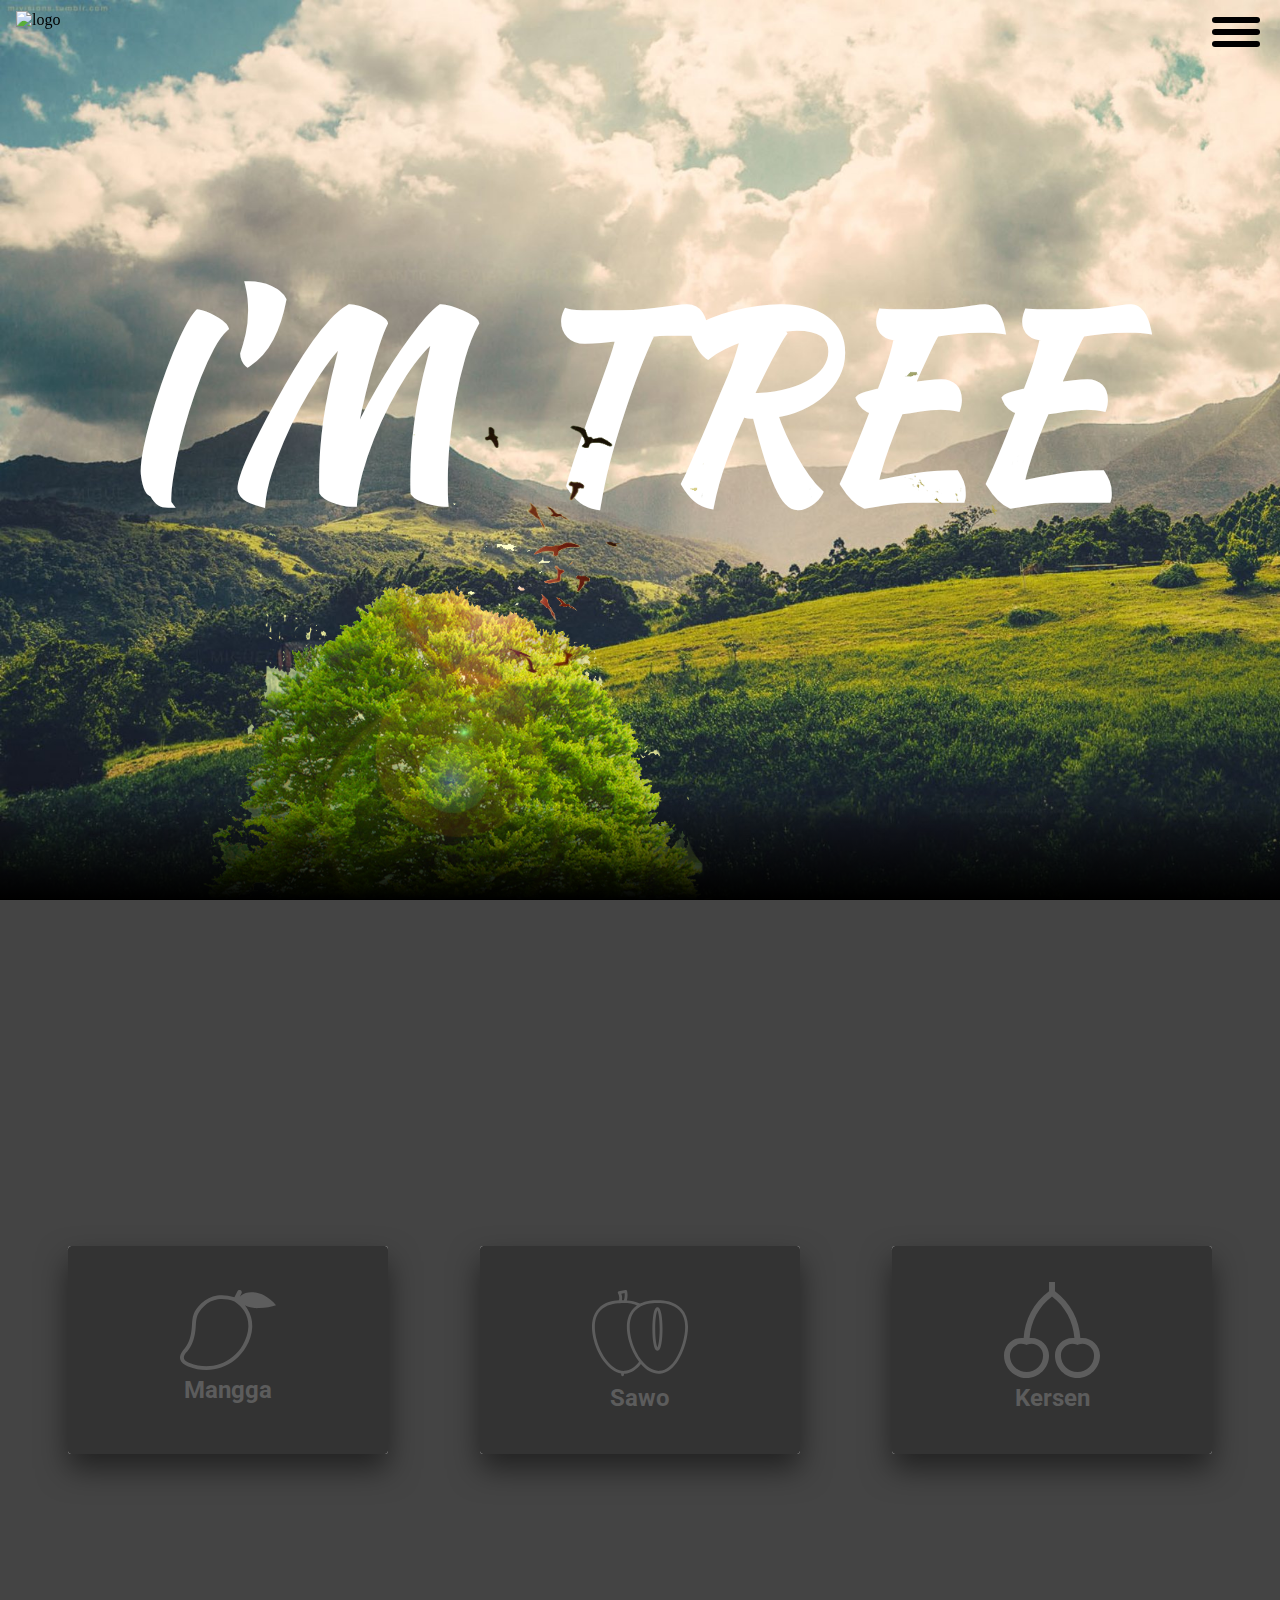
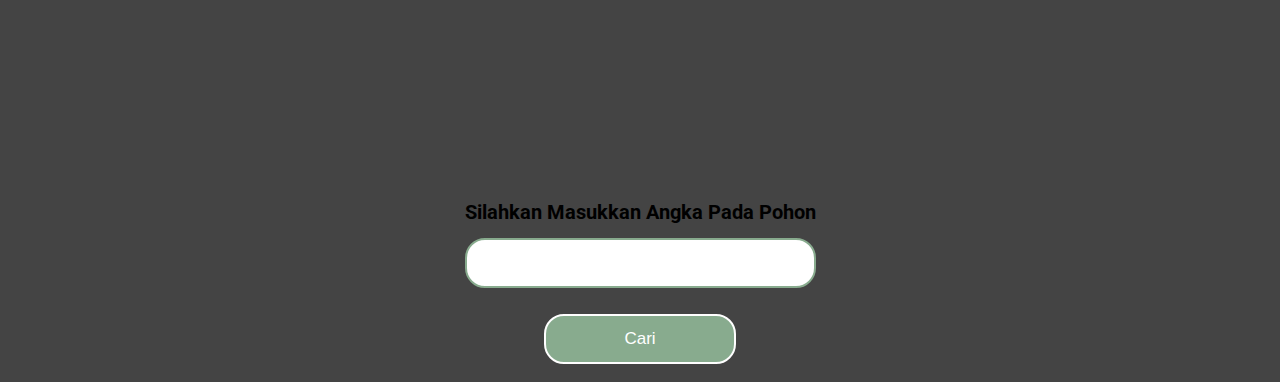
==== program/index.html @ 230a8c35 "Master :  Memperbaiki Judul" ====
<!DOCTYPE html>
<html lang="en">
  <head>
    <meta charset="UTF-8" />
    <meta name="viewport" content="width=device-width, initial-scale=1.0" />
    <title>I'm Tree</title>
    <link rel="stylesheet" href="css/main.css" />
    <script defer src="./javascript/main.js"></script>
    <script src="https://unpkg.com/feather-icons"></script>
  </head>
  <body loading="lazy">
    <nav class="navbar">
      <img class="img" src="images/Logo.png" alt="logo" />
      <div class="examples" id="menu">
        <!-- button-one -->
        <button
          class="button-one"
          aria-controls="primary-navigation"
          aria-expanded="false"
        >
          <svg
            fill="var(--button-color)"
            class="hamburger"
            viewBox="0 0 100 100"
            width="60"
          >
            <rect
              class="line top"
              width="80"
              height="10"
              x="10"
              y="25"
              rx="5"
            ></rect>

            <rect
              class="line middle"
              width="80"
              height="10"
              x="10"
              y="45"
              rx="5"
            ></rect>
            <rect
              class="line bottom"
              width="80"
              height="10"
              x="10"
              y="65"
              rx="5"
            ></rect>
          </svg>
        </button>
      </div>
      <div
        class="container"
        aria-controls="primary-navigation"
        aria-expanded="false"
      >
        <a href="#Home">
          <span>Home</span>
        </a>
        <a href="#Primary">
          <span>Primary</span>
        </a>
        <a href="#QrCode">
          <span>Qr Code</span>
        </a>
      </div>
    </nav>
    <header id="Home">
      <h1 class="big-tittle translate" data-speed="0.1">I'M TREE</h1>

      <img
        src="images/3.png"
        class="mountain1 translate"
        data-speed="-0.30"
        alt="tree1"
      />
      <img
        src="images/11.jpg"
        class="mountain3 translate"
        data-speed="0"
        alt="tree3"
      />
    </header>
    <article id="Primary" class="primary">
      <div class="shadow"></div>
      <div class="card">
        <div class="face face1">
          <div class="content1">
            <img src="images/mango-icon.svg" />
            <b>Mangga</b>
          </div>
        </div>
        <div class="face face2">
          <div class="content">
            <p>
              Mangga atau mempelam adalah nama sejenis buah, 
              demikian pula nama pohonnya. Mangga termasuk ke dalam 
              genus Mangifera, yang terdiri dari 35-40 anggota dari famili 
              Anacardiaceae....
            </p>
            <a class="read-more" href="Mangga.html" type="button">Read More</a>
          </div>
        </div>
      </div>
      <div class="card">
        <div class="face face1">
          <div class="content1">
            <img src="images/sapodilla.svg" />
            <b>Sawo</b>
          </div>
        </div>
        <div class="face face2">
          <div class="content">
            <p>
              Sawo manila adalah pohon buah yang berumur panjang. Pohon dan 
              buahnya dikenal dengan beberapa nama seperti sawo, sauh atau 
              sauh manila, atau ciku. Sawo manila merupakan tanaman buah 
              yang termasuk....
            </p>
            <a class="read-more" href="#primary" type="button">Read More</a>
          </div>
        </div>
      </div>
      <div class="card">
        <div class="face face1">
          <div class="content1">
            <img src="images/cherries-svgrepo-com.svg" />
            <b>Kersen</b>
          </div>
        </div>
        <div class="face face2">
          <div class="content">
            <p>
              Kersen, seri, ceri, talok atau kerukup siam secara lokal 
              disebut kersen atau kersem adalah sejenis pohon sekaligus 
              buahnya yang kecil dan manis berwarna merah cerah. Di beberapa
               daerah, seperti....
            </p>
            <a class="read-more" href="Kersen.html" type="button">Read More</a>
          </div>
        </div>
      </div>
    </article>
    <section id="QrCode" class="area_qr">
      <section class="area_input_qr">
        <label for="txt_qr" class="lbl_qr">Silahkan Masukkan Angka Pada Pohon</label>
        <input type="text" name="" id="txt_qr" maxlength="10" class="input_qr">
      </section>
      <section class="area_btn_qr">
        <button id="btn_cari" class="btn_qr">Cari</button>
      </section>
    </section>
    
    </section>
    <section>
      <a href="#Gallery" class="arrowsBody">
        <div class="arrow"></div>
        <div class="arrow"></div>
        <div class="arrow"></div>
      </a>
    </section>
   
    <section id="Contact" class="contact">
      <div class="row">
          <button type="submit" class="btn"></button>
      </div>
    </section>
    <script>
      feather.replace();
    </script>
  </body>
</html>
---- program/css/main.css ----
@import url("https://fonts.googleapis.com/css2?family=Bruno+Ace+SC&family=Kaushan+Script&family=Roboto:wght@300;400;700&display=swap");
@import url(".googleapis.com/https://fontscss2?family=Roboto:wght@300;400;700&display=swap");
* {
  margin: 0;
  padding: 0;
  outline: none;
  border: none;
  text-decoration: none;
  box-sizing: border-box;
}

HTML {
  scroll-behavior: smooth;
  -webkit-tap-highlight-color: transparent;
}

body {
  background-color: #444;
}

.navbar {
  display: flex;
  position: fixed;
  height: 4em;
  align-items: center;
  z-index: 30;
  top: 0;
  left: 0;
  right: 0;
}
.navbar .img {
  position: absolute;
  width: 100%;
  z-index: 90;
  left: 1em;
  width: auto;
  height: 4em;
  top: 0.7em;
}
.navbar .examples {
  position: absolute;
  right: 0.9em;
  z-index: 2;
}
.navbar button {
  background: transparent;
  border-radius: 0;
  cursor: pointer;
}
.navbar .button-one {
  --button-color: $main;
}
.navbar .button-one .line {
  transition: y 100ms ease-in 100ms, rotate 100ms ease-in, opacity 100ms ease-in 0ms;
  transform-origin: center;
}
.navbar .button-one[aria-expanded=true] .line {
  transition: y 100ms ease-in, rotate 100ms ease-in 100ms, opacity 100ms ease-in 0ms;
}
.navbar .button-one[aria-expanded=true] :is(.top, .bottom) {
  y: 45;
}
.navbar .button-one[aria-expanded=true] .top {
  rotate: 45deg;
}
.navbar .button-one[aria-expanded=true] .middle {
  opacity: 0;
}
.navbar .button-one[aria-expanded=true] .bottom {
  rotate: -45deg;
}
.navbar .button-one {
  display: flex;
  flex-direction: column;
  justify-content: center;
  align-items: center;
}
.navbar .container {
  display: flex;
  position: absolute;
  right: -100%;
  transition: 0.5s ease-out;
}
.navbar .container.active {
  display: flex;
  position: absolute;
  right: 4%;
}
.navbar .container a {
  position: relative;
  width: 130px;
  height: 45px;
  display: inline-block;
  margin-right: 25px;
}
.navbar .container a:after {
  content: "";
  position: absolute;
  inset: 0;
  background: transparent;
  transition: 0.2s;
  width: 100%;
  height: 100%;
}
.navbar .container a span {
  position: absolute;
  text-align: center;
  top: 0;
  left: 0;
  width: 100%;
  height: 100%;
  display: inline-block;
  z-index: 1;
  display: flex;
  justify-content: center;
  align-items: center;
  font-size: 1.6em;
  text-transform: uppercase;
  color: #000;
  border: solid #000 2px;
  overflow: hidden;
  font-family: "Roboto", sans-serif;
}
.navbar .container a span::before {
  content: "";
  position: absolute;
  top: 0;
  left: -50%;
  width: 100%;
  height: 100%;
  background: rgba(0, 0, 0, 0.075);
  transform: skew(25deg);
}

header {
  width: 100%;
  height: 100vh;
  position: relative;
  overflow: hidden;
}
header header:after {
  content: "";
  position: absolute;
  width: 100%;
  height: 100%;
  left: 0;
  top: 0;
  background-color: rgba(0, 0, 0, 0.05);
  z-index: 25;
}
header .mountain1 {
  position: absolute;
  width: 75em;
  bottom: -250px;
  left: 0;
  z-index: 22;
  left: -8em;
}
header .mountain2 {
  position: absolute;
  bottom: -80px;
  width: 82em;
  right: 0;
  z-index: 20;
}
header .mountain3 {
  position: absolute;
  width: 1400px;
  left: 0;
  top: 0;
  z-index: 19;
  background-color: wheat;
}
header .big-tittle {
  position: absolute;
  z-index: 21;
  top: 25%;
  width: 100%;
  font-size: 15em;
  text-align: center;
  color: #ffffff;
  font-family: "Kaushan Script", cursive;
  right: 2.25%;
}
header .big-tittle span {
  margin-left: 2.25%;
}

article {
  position: relative;
  display: flex;
  flex-wrap: wrap;
  flex-direction: row;
  justify-content: space-evenly;
  align-items: center;
  width: 100%;
  height: 100vh;
  gap: 1.5rem;
}
article .shadow {
  position: absolute;
  bottom: 100%;
  height: 100px;
  width: 100%;
  z-index: 25;
  background: linear-gradient(to top, #000000, transparent);
}
article .face {
  position: relative;
  justify-content: center;
  width: 20rem;
  height: 13rem;
  border-radius: 0.2rem;
  transition: 0.4s;
  font-family: "Roboto", sans-serif;
}
article .face1 {
  background-color: #333;
  display: flex;
  z-index: 26;
  font-size: 1.5em;
  transform: translateY(6.5rem);
}
article .face2 {
  background-color: #fff;
  font-size: 1.03rem;
  padding: 1rem;
  transform: translateY(-6.5rem);
  box-shadow: 0 15px 30px rgba(0, 0, 0, 0.5);
}
article .content a {
  padding: 0.3em;
  line-height: 3.4em;
  border-radius: 0.2rem;
  color: #000;
  background-color: #ededed;
  border: 1px solid #000;
}
article b {
  color: #5c5c5c;
  text-align: center;
}
article .content1 {
  display: flex;
  justify-content: center;
  flex-direction: column;
  line-height: 2.5rem;
}
article img {
  width: 4em;
  filter: invert(35%) sepia(77%) saturate(0%) hue-rotate(220deg) brightness(87%) contrast(93%);
}

.area_qr{
  display: flex;
  flex-direction: column;
  align-items: center;
}
.area_qr .area_input_qr{
  display: flex;
  flex-direction: column;
  justify-content: center;
  margin-bottom: 2%;
} 
.area_qr .area_input_qr .lbl_qr{
  color: black;
  font: bold 20px "Roboto";
  margin-bottom: 4%;
}
.area_qr .area_input_qr .input_qr{
  height: 50px;
  width: 100%;
  border: 2px solid #88AB8E;
  border-radius: 20px;
  font-size: 24px;
  text-align: center;
}
.area_qr .area_btn_qr{
  display: flex;
  justify-content: center;
  width: 100%;
}
.area_qr .area_btn_qr .btn_qr{
  font-size: 17px;
  height: 50px;
  width: 15%;
  color: white;
  border: 2px solid white;
  border-radius: 20px ;
  background-color:#88AB8E;
}


@media (min-width: 1440px) {
  header .big-tittle span {
    margin-left: 2.15%;
  }
  header .mountain1 {
    width: 89em;
  }
  header .mountain2 {
    width: 99.5em;
  }
  header .mountain3 {
    width: 1440px;
  }
}
@media (min-width: 1024px) {
  article .card:hover .face1 {
    transform: translateY(0);
    box-shadow: inset 0 0 60px whitesmoke, inset 0 0 80px #ff9100, inset 0 0 80px #ffc06d, inset 0 0 100px #ff9100, inset 0 0 75px #ffc06d, 0 0 50px #fff, -10px 0 80px #ff9100, 10px 0 80px #ffc06d;
  }
  article .card:hover .face2 {
    transform: translateY(0);
  }
  article .card:hover .content1 img {
    filter: invert(100%) sepia(2%) saturate(6740%) hue-rotate(162deg) brightness(109%) contrast(115%);
  }
  article .card:hover .content1 b {
    color: #ffffff;
  }
}
@media (min-width: 769px) {
  .navbar .container a:hover::after {
    background: #ffc06d;
    filter: blur(10px);
    width: 100%;
    height: 100%;
  }
  .primary .read-more.shrink {
    padding: 0.15em; /* Change to desired shrink scale */
  }
  .primary .read-more:hover {
    background-color: #dedede;
  }
}
@media (max-width: 1024px) {
  article {
    height: 100%;
  }
  article .card.actived .face1 {
    transform: translateY(0);
    box-shadow: inset 0 0 60px whitesmoke, inset 0 0 80px #ff9100, inset 0 0 80px #ffc06d, inset 0 0 100px #ff9100, inset 0 0 75px #ffc06d, 0 0 50px #fff, -10px 0 80px #ff9100, 10px 0 80px #ffc06d;
  }
  article .card.actived .face2 {
    transform: translateY(0);
  }
  article .card.actived .content1 img {
    filter: invert(100%) sepia(2%) saturate(6740%) hue-rotate(162deg) brightness(109%) contrast(115%);
  }
  article .card.actived .content1 b {
    color: #ffffff;
  }
}
@media (max-width: 1024px) {
  header .big-tittle {
    font-size: 8.5em;
  }
  .navbar .img {
    left: 0.5em;
  }
  .navbar .examples {
    right: 0.4em;
  }
  .navbar .container {
    right: -100%;
  }
  .navbar .container.active {
    right: 6.3%;
  }
  .navbar .container a {
    margin-right: 0.8em;
    position: relative;
    width: 90px;
    height: 40px;
  }
  .navbar .container a span {
    font-size: 1.1em;
  }
  .navbar .container a:after {
    content: "";
    position: absolute;
    background: transparent;
    transition: 0.2s;
    width: 100%;
    height: 100%;
  }
}
@media (max-width: 910px) {
  figure .gallery {
    grid-template-columns: repeat(2, 1fr);
  }
}
@media (max-width: 768px) {
  .navbar .container a span {
    font-size: 1.1em;
  }
  .navbar .container a.clicked::after {
    filter: blur(10px);
    background: #ffc06d;
  }
  .primary .read-more.shrink {
    padding: 0.15em;
    background-color: #dedede;
  }
}
@media (max-width: 670px) {
  .navbar .img {
    left: 0.5em;
  }
  .navbar .examples {
    right: 0.3em;
  }
  .navbar .container {
    right: -200%;
  }
  .navbar .container.active {
    right: 11.5%;
  }
  .navbar .container a {
    margin-right: 0.5em;
    width: 65px;
    height: 35px;
  }
  .navbar .container a span {
    font-size: 0.78em;
  }
}
@media (max-width: 630px) {
  .aboutMe {
    font-size: 70%;
  }
}
@media (max-width: 540px) {
  .navbar .container a:after {
    content: "";
    position: absolute;
    inset: 0;
    background: transparent;
    transition: 0.2s;
    width: 100%;
    height: 100%;
  }
  .navbar .img {
    left: 100%;
}
@media (max-width: 500px) {
  header .big-tittle {
    font-size: 7.8em;
  }
}
@media (max-width: 425px) {
  .navbar .examples {
    right: 0.2em;
  }
  .navbar .container.active {
    right: 11.5%;
  }
  .navbar .container a span {
    font-size: 0.77em;
  }
  .navbar .container a {
    margin-right: 0.3em;
  }
}
@media (max-width: 400px) {
  .navbar .examples {
    right: 0.1em;
  }
  .navbar .container.active {
    right: 11.5%;
  }
  .navbar .container a span {
    font-size: 0.7em;
    font-weight: bold;
  }
  .navbar .container a {
    margin-right: 0.3em;
    width: 58px;
    height: 29px;
  }
  header .big-tittle {
    font-size: 6em;
    margin-top: 10%;
  }
}
@media (max-width: 355px) {
  .navbar .examples {
    right: 0.1em;
  }
  .navbar .container.active {
    right: 12.6%;
  }
  .navbar .container a span {
    font-size: 0.6em;
    font-weight: bold;
  }
  .navbar .container a {
    margin-right: 0.3em;
    width: 50px;
    height: 27px;
  }
}}
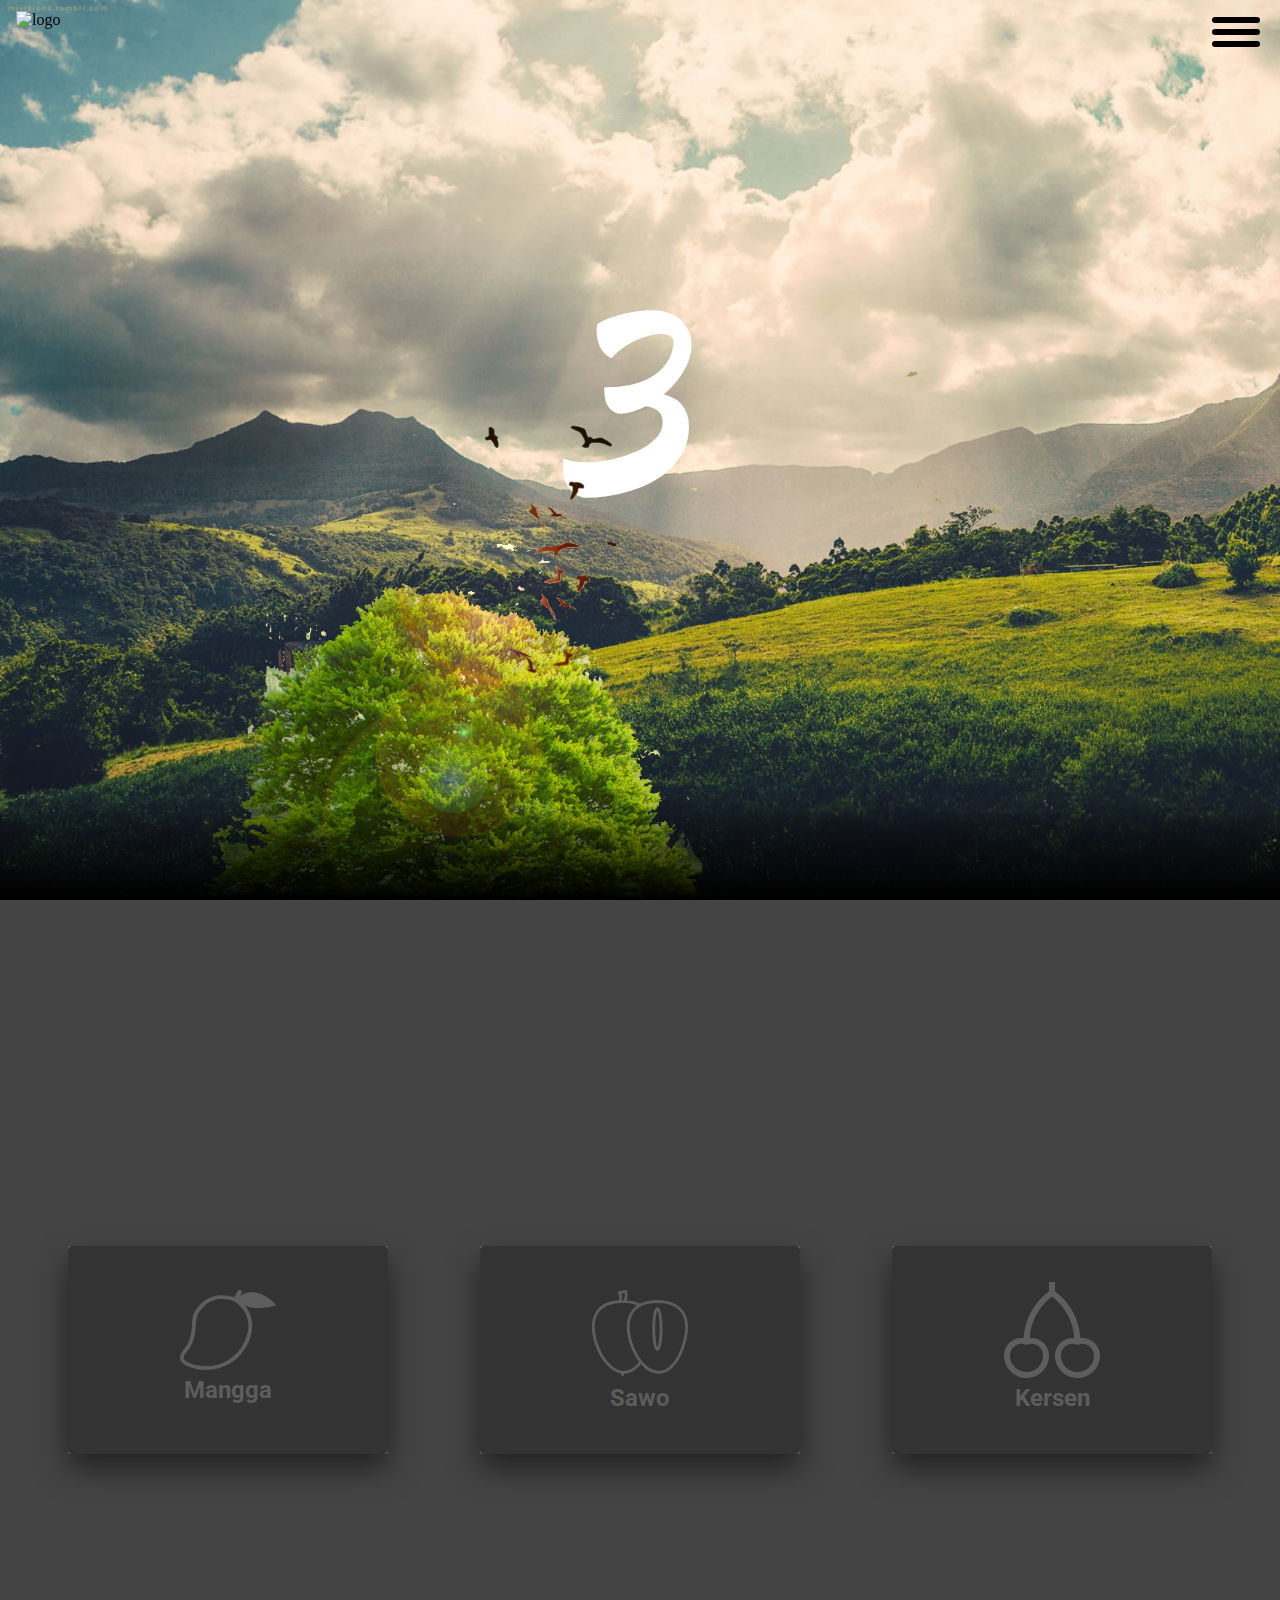
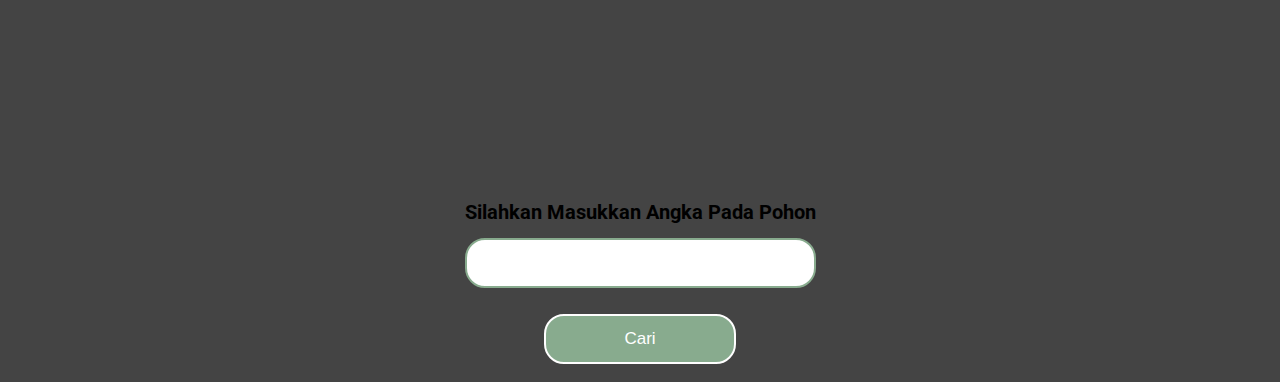
==== commit a9a87c15: "branch" ====
--- a/program/index.html
+++ b/program/index.html
@@ -69,7 +69,7 @@
       </div>
     </nav>
     <header id="Home">
-      <h1 class="big-tittle translate" data-speed="0.1">I'M TREE</h1>
+      <h1 class="big-tittle translate" data-speed="0.1">3</h1>
 
       <img
         src="images/3.png"
@@ -115,7 +115,7 @@
         <div class="face face2">
           <div class="content">
             <p>
-              Sawo manila adalah pohon buah yang berumur panjang. Pohon dan 
+              Sawo Manila adalah pohon buah yang berumur panjang. Pohon dan 
               buahnya dikenal dengan beberapa nama seperti sawo, sauh atau 
               sauh manila, atau ciku. Sawo manila merupakan tanaman buah 
               yang termasuk....
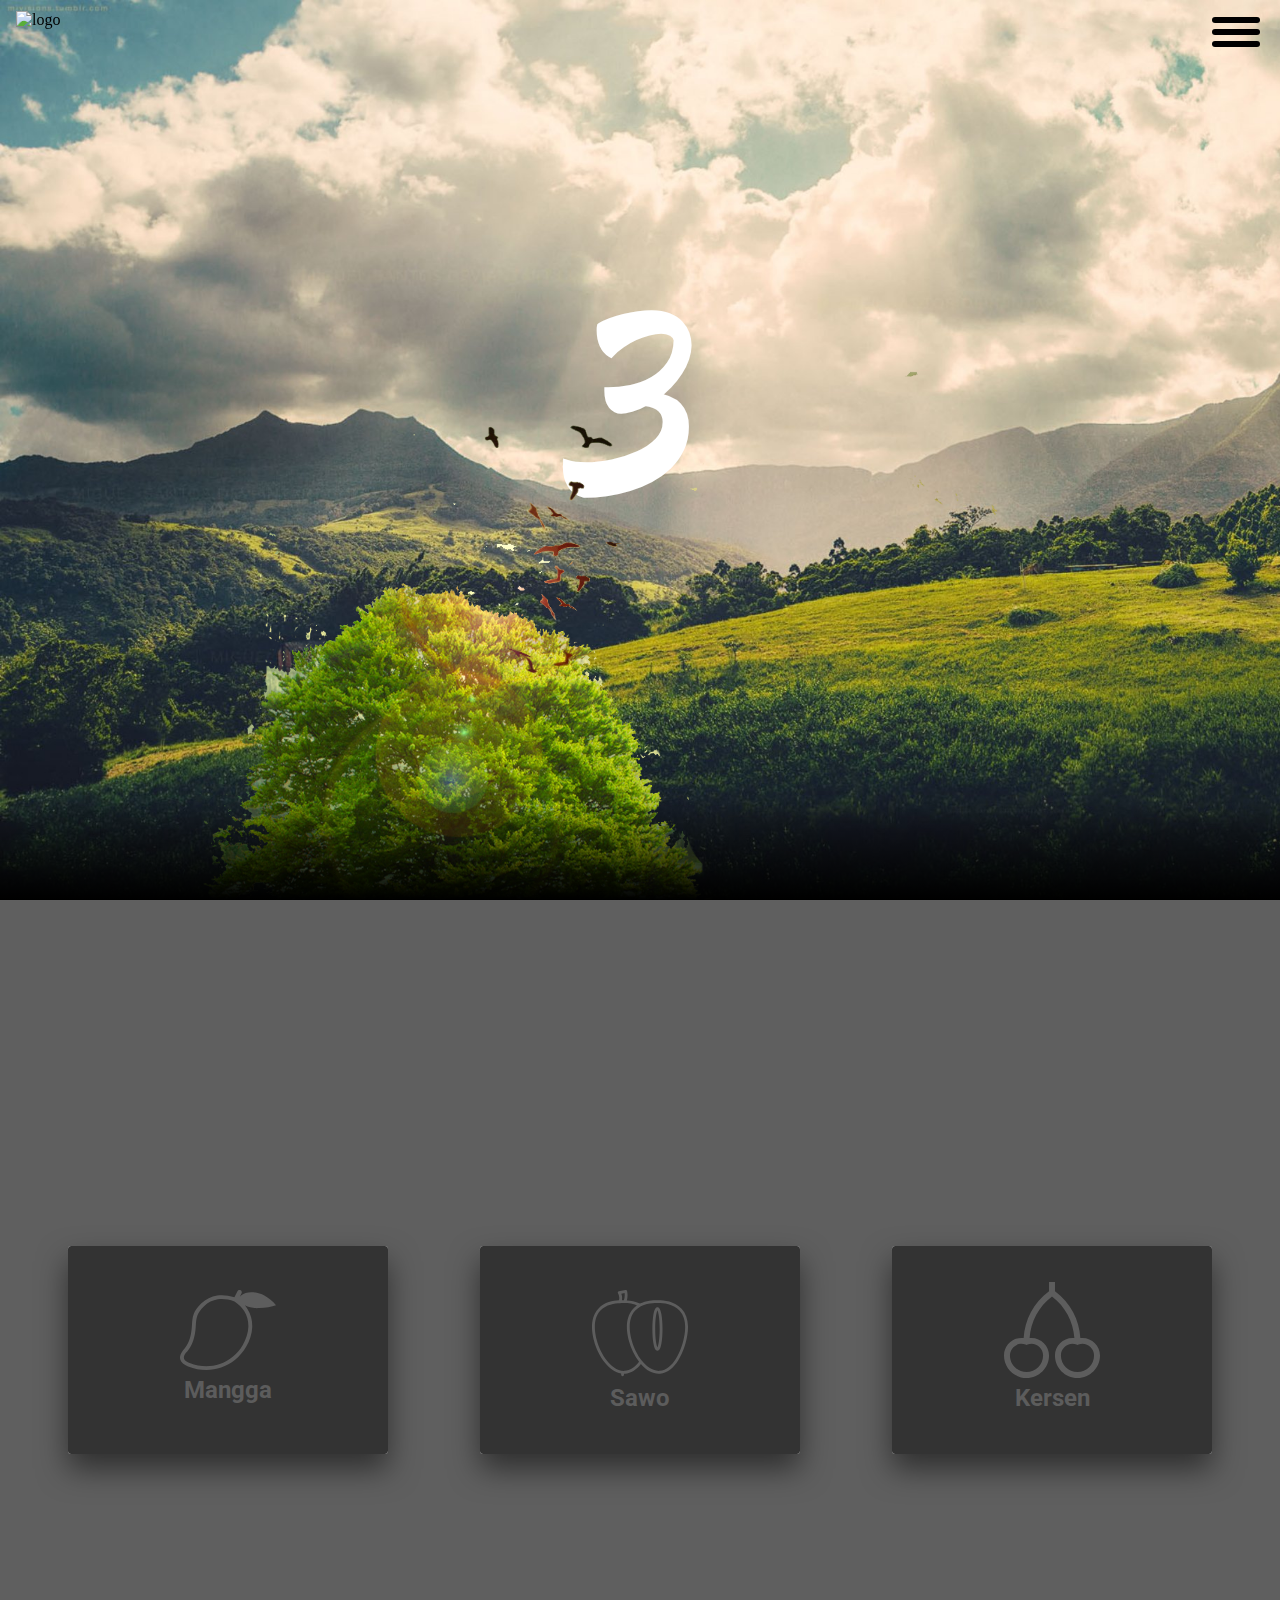
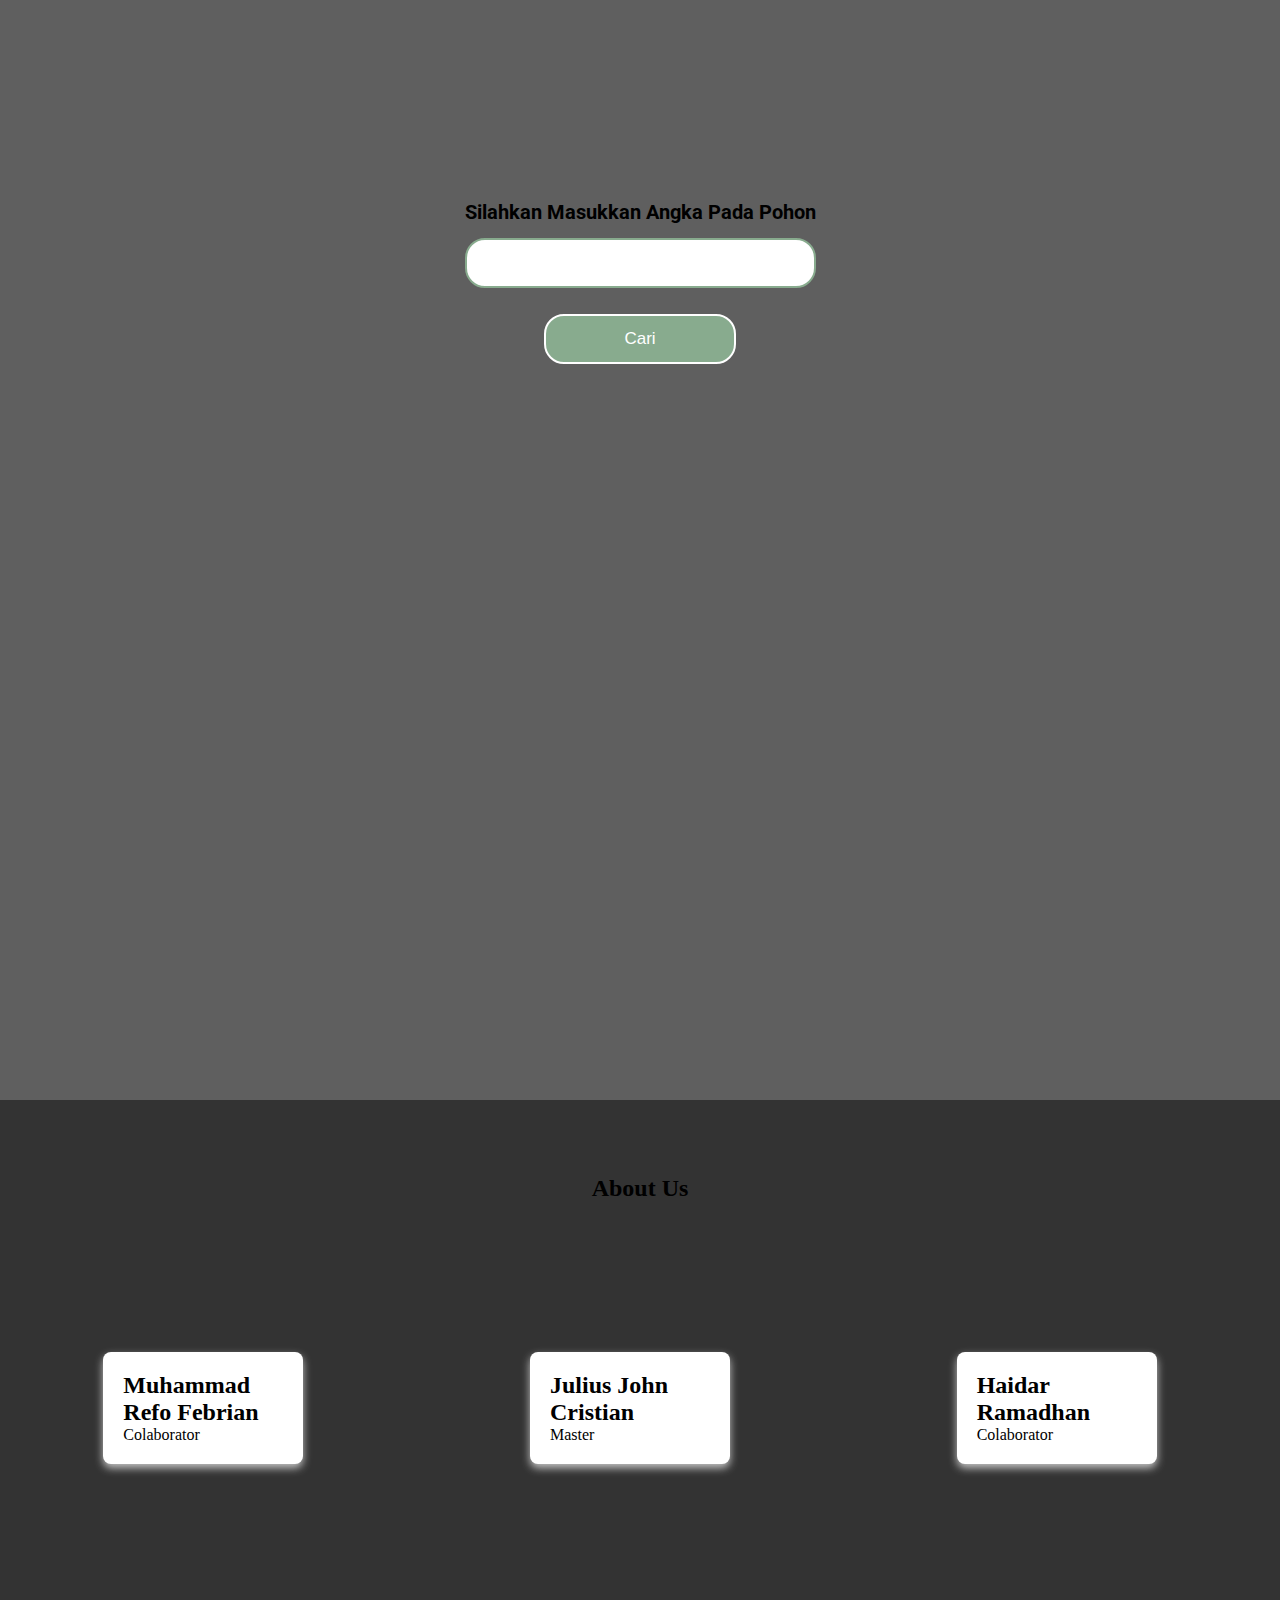
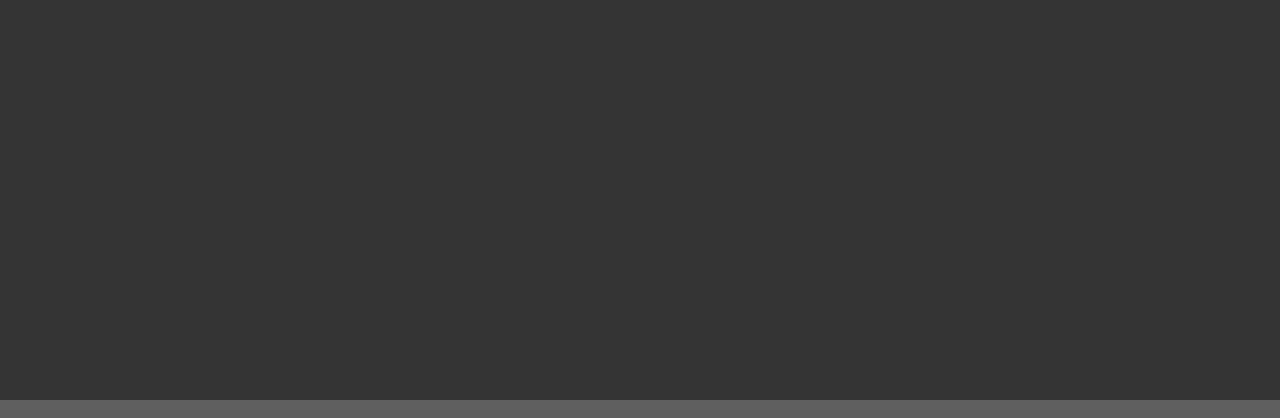
==== commit e0681492: "refo: Penambahan Halaman About Us" ====
--- a/program/index.html
+++ b/program/index.html
@@ -115,7 +115,7 @@
         <div class="face face2">
           <div class="content">
             <p>
-              Sawo Manila adalah pohon buah yang berumur panjang. Pohon dan 
+              Sawo manila adalah pohon buah yang berumur panjang. Pohon dan 
               buahnya dikenal dengan beberapa nama seperti sawo, sauh atau 
               sauh manila, atau ciku. Sawo manila merupakan tanaman buah 
               yang termasuk....
@@ -154,6 +154,25 @@
       </section>
     </section>
     
+    <section class="area_about_us">
+    <h2>About Us</h2>
+    <Section class="area_kartu_nama">
+      <section class="kartu_nama">
+        <h2>Muhammad Refo Febrian</h2>
+        <p>Colaborator</p>
+      </section>
+    
+      <section class="kartu_nama">
+        <h2>Julius John Cristian</h2>
+        <p>Master</p>
+      </section>
+    
+      <section class="kartu_nama">
+        <h2>Haidar Ramadhan</h2>
+        <p>Colaborator</p>
+      </section>
+    
+    </Section>
     </section>
     <section>
       <a href="#Gallery" class="arrowsBody">
@@ -172,4 +191,4 @@
       feather.replace();
     </script>
   </body>
-</html>
+</html>--- a/program/css/main.css
+++ b/program/css/main.css
@@ -15,7 +15,7 @@
 }
 
 body {
-  background-color: #444;
+  background-color: #5f5f5f;
 }
 
 .navbar {
@@ -69,6 +69,7 @@
 .navbar .button-one[aria-expanded=true] .bottom {
   rotate: -45deg;
 }
+
 .navbar .button-one {
   display: flex;
   flex-direction: column;
@@ -214,6 +215,10 @@
   transition: 0.4s;
   font-family: "Roboto", sans-serif;
 }
+article .face2 p {
+  font-weight: bold;
+}
+
 article .face1 {
   background-color: #333;
   display: flex;
@@ -255,6 +260,7 @@
   display: flex;
   flex-direction: column;
   align-items: center;
+  height: 100vh;
 }
 .area_qr .area_input_qr{
   display: flex;
@@ -289,7 +295,29 @@
   border-radius: 20px ;
   background-color:#88AB8E;
 }
-
+.area_about_us{
+  height: 100vh;
+  margin: 0;
+  background-color: #333;
+}
+.area_about_us>h2{
+  text-align: center;
+  padding-top: 75px;
+  margin-bottom: 150px; 
+}
+.area_kartu_nama{
+  display: flex;
+  justify-content: space-around;
+  align-items: center;
+}
+.area_kartu_nama .kartu_nama{
+  width: 200px;
+  padding: 20px;
+  background-color: #fff;
+  box-shadow: 0 4px 8px rgba(254, 253, 253, 0.731);
+  border-radius: 8px;
+  margin-right: 20px;
+}
 
 @media (min-width: 1440px) {
   header .big-tittle span {
@@ -308,7 +336,7 @@
 @media (min-width: 1024px) {
   article .card:hover .face1 {
     transform: translateY(0);
-    box-shadow: inset 0 0 60px whitesmoke, inset 0 0 80px #ff9100, inset 0 0 80px #ffc06d, inset 0 0 100px #ff9100, inset 0 0 75px #ffc06d, 0 0 50px #fff, -10px 0 80px #ff9100, 10px 0 80px #ffc06d;
+    box-shadow: inset 0 0 60px whitesmoke, inset 0 0 80px #ffe9cc, inset 0 0 80px #ffc06d, inset 0 0 100px #ff9100, inset 0 0 75px #ffc06d, 0 0 50px #fff, -10px 0 80px #ff9100, 10px 0 80px #ffc06d;
   }
   article .card:hover .face2 {
     transform: translateY(0);
@@ -397,7 +425,7 @@
   }
   .navbar .container a.clicked::after {
     filter: blur(10px);
-    background: #ffc06d;
+    background: #5a3300;
   }
   .primary .read-more.shrink {
     padding: 0.15em;
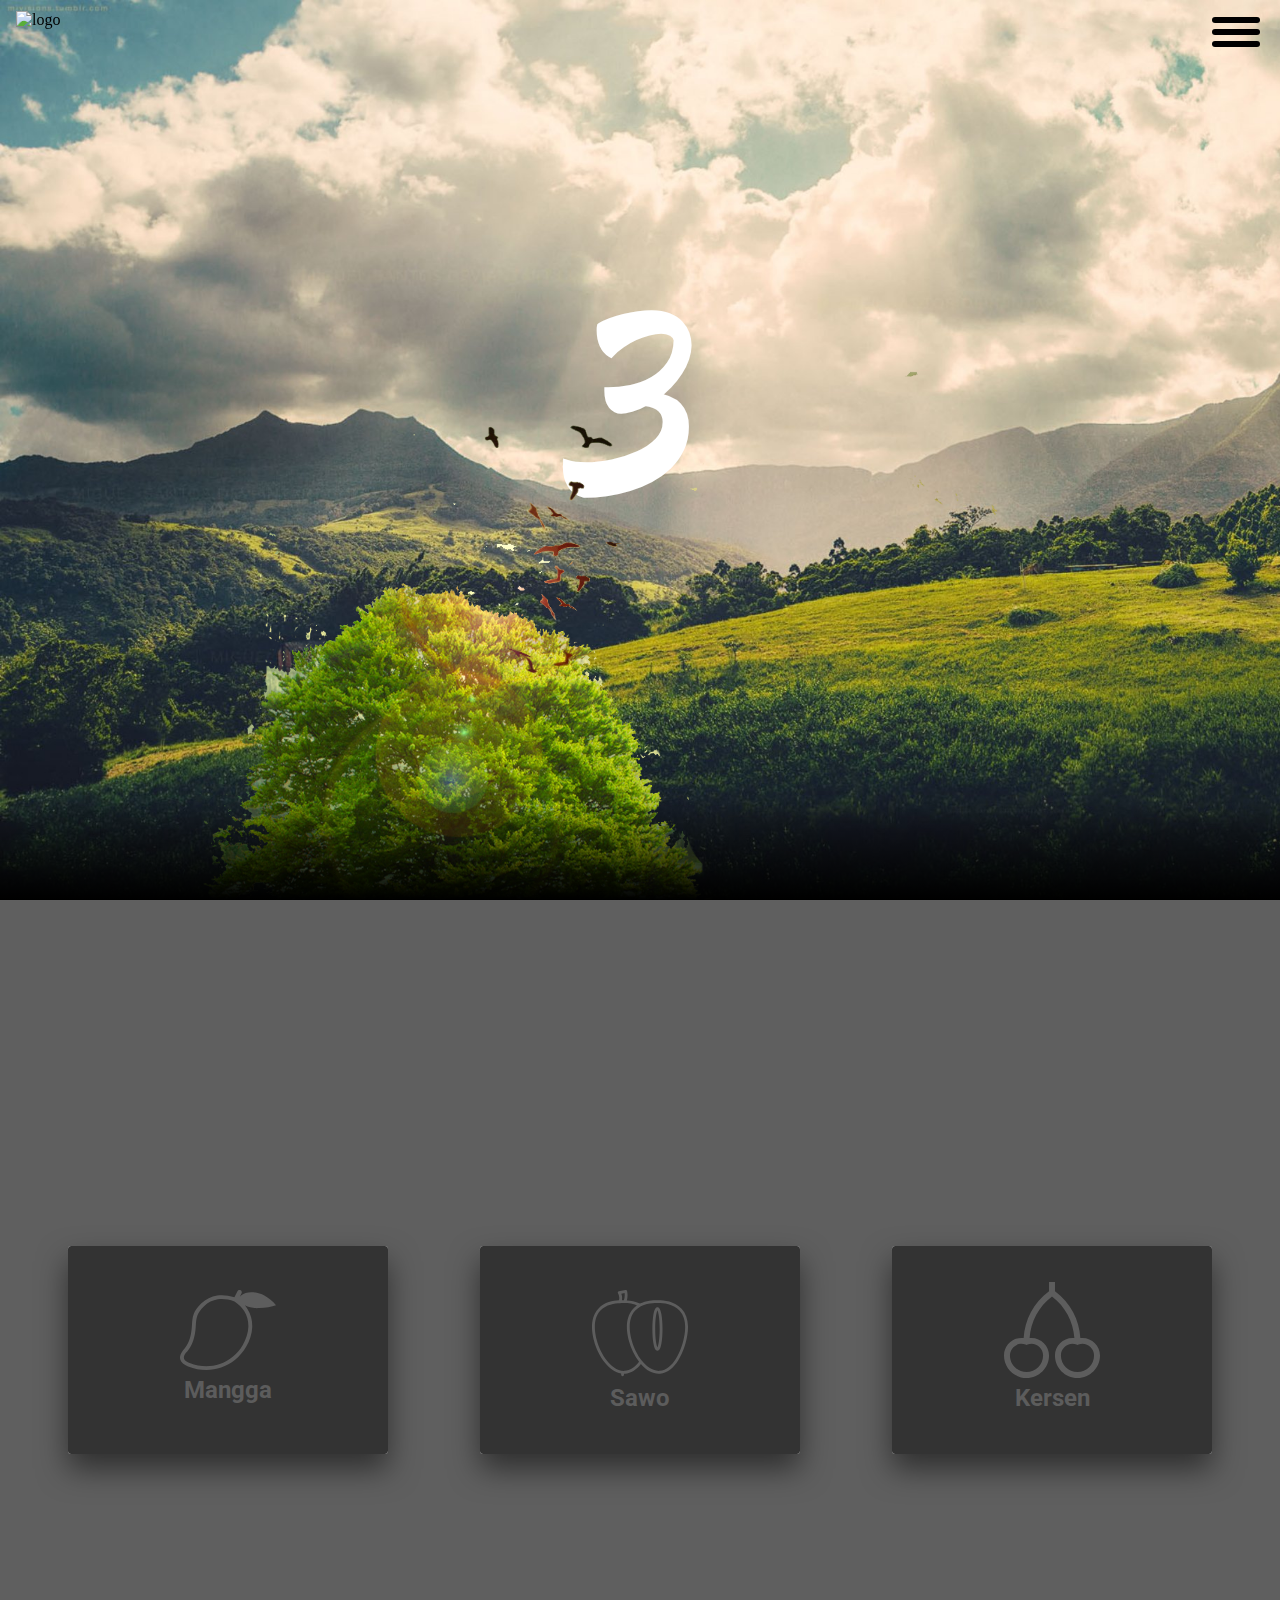
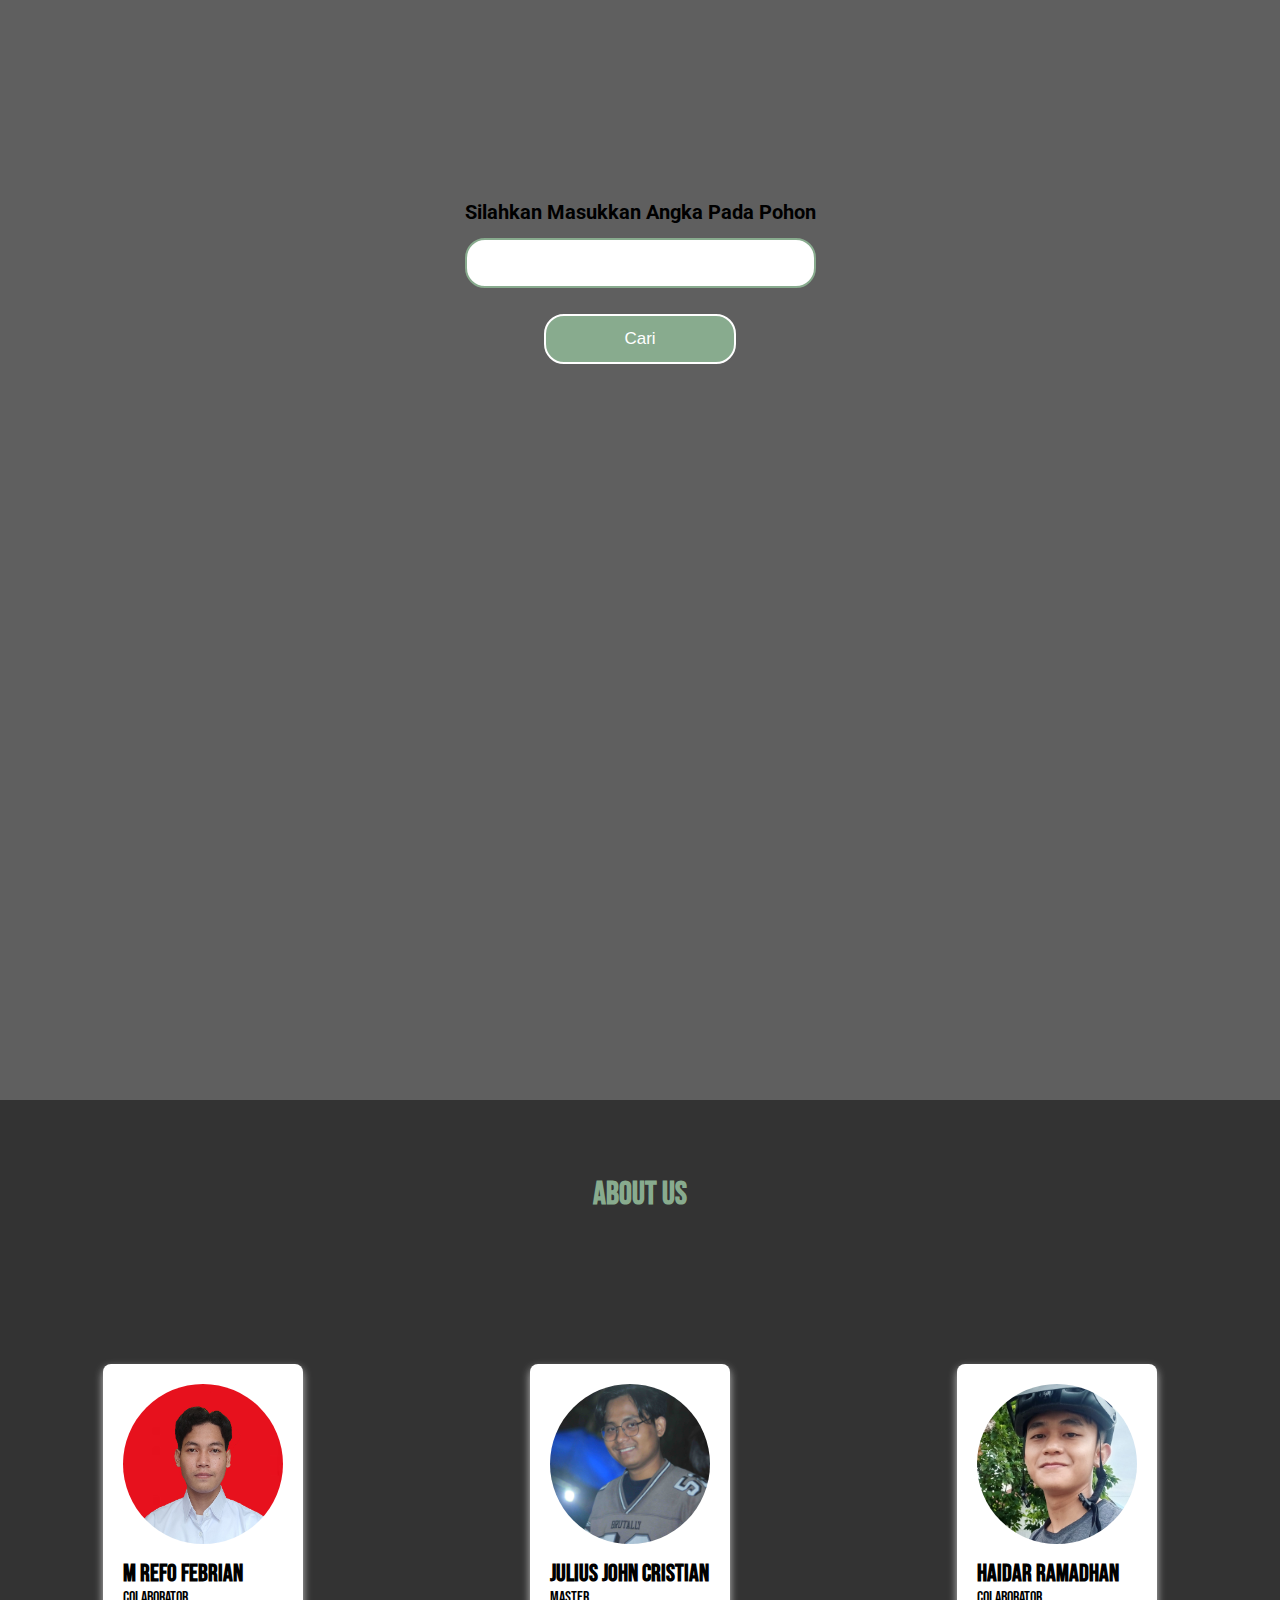
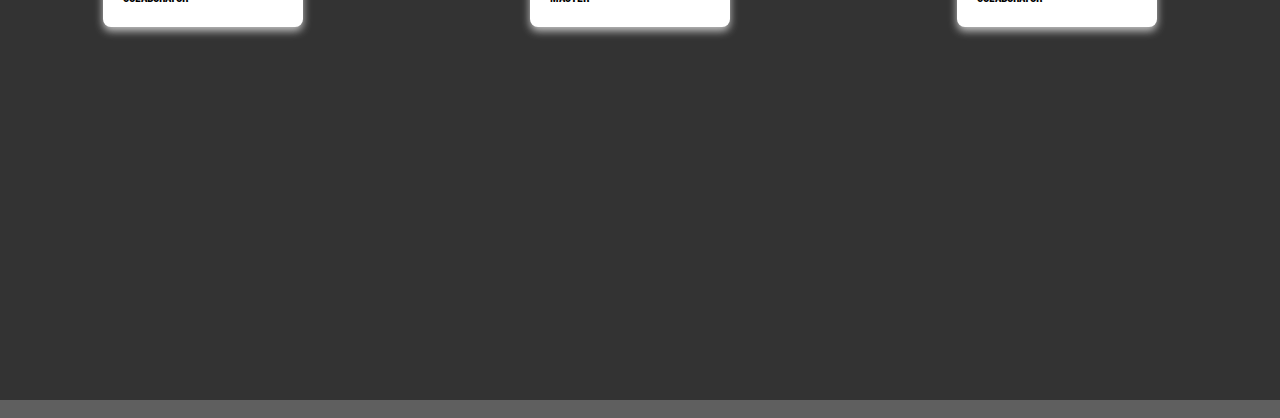
==== commit f228fdef: "Merge pull request #6 from cecep1407/refo" ====
--- a/program/index.html
+++ b/program/index.html
@@ -158,16 +158,19 @@
     <h2>About Us</h2>
     <Section class="area_kartu_nama">
       <section class="kartu_nama">
-        <h2>Muhammad Refo Febrian</h2>
+        <img src="/program/assets/Foto merah refo 1x1.jpg" alt="Foto Refo">
+        <h2>M Refo Febrian</h2>
         <p>Colaborator</p>
       </section>
     
       <section class="kartu_nama">
+        <img src="/program/assets/Foto Julius.jpg" alt="Foto Julius">
         <h2>Julius John Cristian</h2>
         <p>Master</p>
       </section>
     
       <section class="kartu_nama">
+        <img src="/program/assets/Foto Haidar.jpeg" alt="Foto Haidar">
         <h2>Haidar Ramadhan</h2>
         <p>Colaborator</p>
       </section>
--- a/program/css/main.css
+++ b/program/css/main.css
@@ -1,5 +1,6 @@
 @import url("https://fonts.googleapis.com/css2?family=Bruno+Ace+SC&family=Kaushan+Script&family=Roboto:wght@300;400;700&display=swap");
 @import url(".googleapis.com/https://fontscss2?family=Roboto:wght@300;400;700&display=swap");
+@import url('https://fonts.googleapis.com/css2?family=Bebas+Neue&display=swap');
 * {
   margin: 0;
   padding: 0;
@@ -299,8 +300,12 @@
   height: 100vh;
   margin: 0;
   background-color: #333;
+  font-family: Bebas Neue;
 }
 .area_about_us>h2{
+  color: #88AB8E;
+  font-size: 32px;
+  font-weight: bold;
   text-align: center;
   padding-top: 75px;
   margin-bottom: 150px; 
@@ -317,6 +322,11 @@
   box-shadow: 0 4px 8px rgba(254, 253, 253, 0.731);
   border-radius: 8px;
   margin-right: 20px;
+}
+.area_kartu_nama .kartu_nama img {
+  width: 100%;
+  border-radius: 50%;
+  margin-bottom: 10px;
 }
 
 @media (min-width: 1440px) {
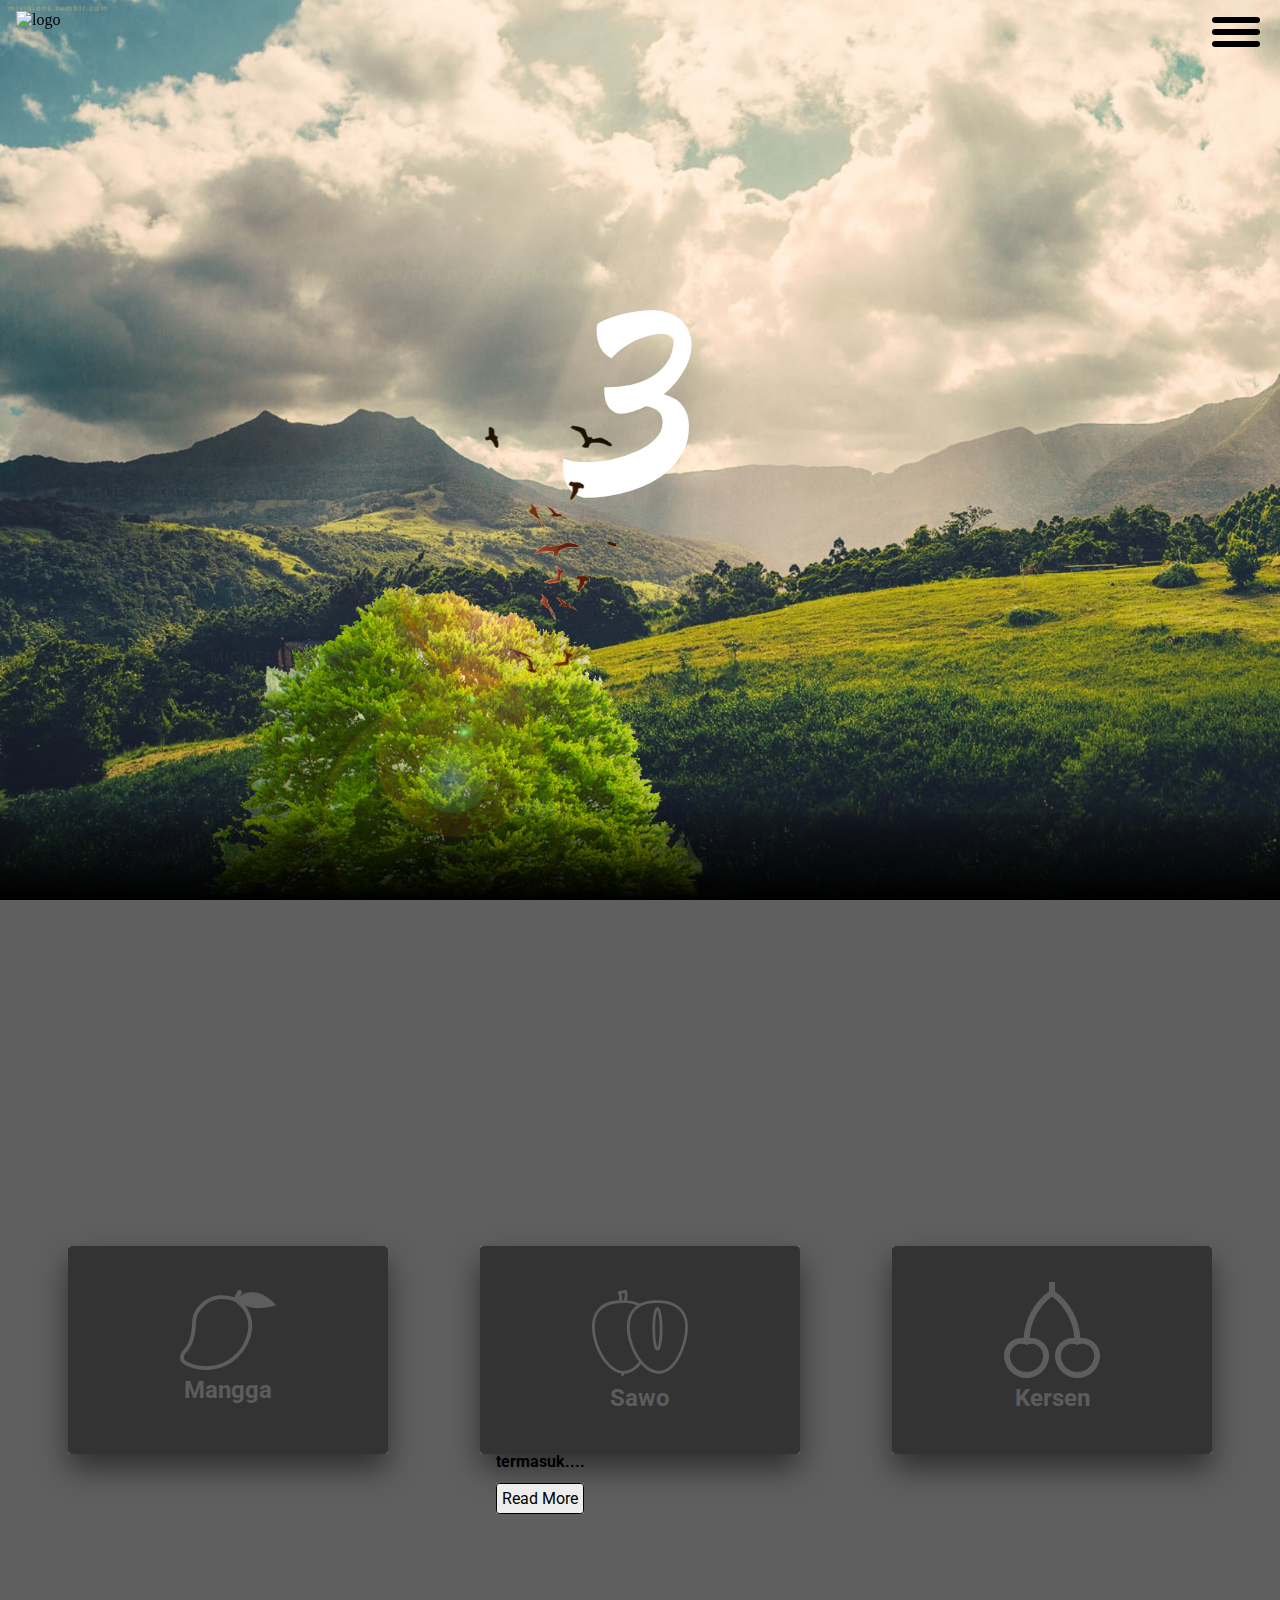
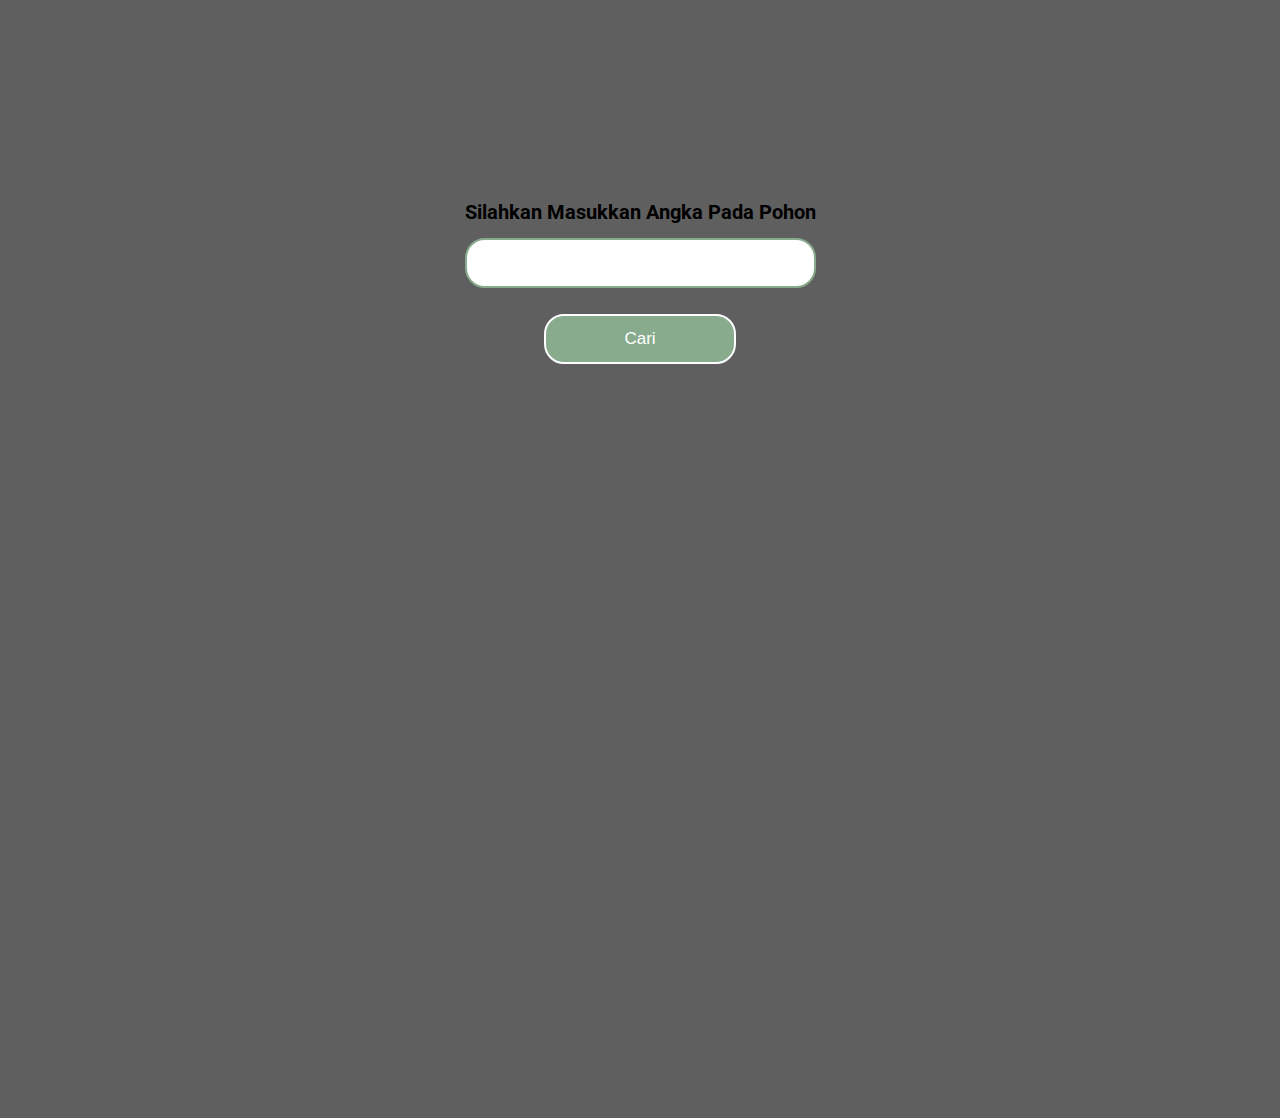
==== commit 9ff7de42: "perbaiki gambar" ====
--- a/program/index.html
+++ b/program/index.html
@@ -72,7 +72,7 @@
       <h1 class="big-tittle translate" data-speed="0.1">3</h1>
 
       <img
-        src="images/3.png"
+        src="images/fixed.png"
         class="mountain1 translate"
         data-speed="-0.30"
         alt="tree1"
@@ -115,7 +115,11 @@
         <div class="face face2">
           <div class="content">
             <p>
+<<<<<<<<< Temporary merge branch 1
               Sawo manila adalah pohon buah yang berumur panjang. Pohon dan 
+=========
+              Sawo Manila adalah pohon buah yang berumur panjang. Pohon dan 
+>>>>>>>>> Temporary merge branch 2
               buahnya dikenal dengan beberapa nama seperti sawo, sauh atau 
               sauh manila, atau ciku. Sawo manila merupakan tanaman buah 
               yang termasuk....
@@ -154,28 +158,6 @@
       </section>
     </section>
     
-    <section class="area_about_us">
-    <h2>About Us</h2>
-    <Section class="area_kartu_nama">
-      <section class="kartu_nama">
-        <img src="/program/assets/Foto merah refo 1x1.jpg" alt="Foto Refo">
-        <h2>M Refo Febrian</h2>
-        <p>Colaborator</p>
-      </section>
-    
-      <section class="kartu_nama">
-        <img src="/program/assets/Foto Julius.jpg" alt="Foto Julius">
-        <h2>Julius John Cristian</h2>
-        <p>Master</p>
-      </section>
-    
-      <section class="kartu_nama">
-        <img src="/program/assets/Foto Haidar.jpeg" alt="Foto Haidar">
-        <h2>Haidar Ramadhan</h2>
-        <p>Colaborator</p>
-      </section>
-    
-    </Section>
     </section>
     <section>
       <a href="#Gallery" class="arrowsBody">
@@ -194,4 +176,4 @@
       feather.replace();
     </script>
   </body>
-</html>+</html>
--- a/program/css/main.css
+++ b/program/css/main.css
@@ -322,11 +322,38 @@
   box-shadow: 0 4px 8px rgba(254, 253, 253, 0.731);
   border-radius: 8px;
   margin-right: 20px;
+  cursor: pointer;
 }
 .area_kartu_nama .kartu_nama img {
   width: 100%;
   border-radius: 50%;
   margin-bottom: 10px;
+}
+.modal {
+  display: none;
+  position: fixed;
+  top: 0;
+  left: 0;
+  width: 100%;
+  height: 100%;
+  background-color: rgba(0, 0, 0, 0.7);
+  justify-content: center;
+  align-items: center;
+}
+.modal-content {
+  font-family: Bebas Neue;
+  color: black;
+  background-color: #fff;
+  padding: 20px;
+  border-radius: 8px;
+  max-width: 400px;
+  text-align: center;
+}
+.close {
+  position: absolute;
+  top: 10px;
+  right: 10px;
+  cursor: pointer;
 }
 
 @media (min-width: 1440px) {
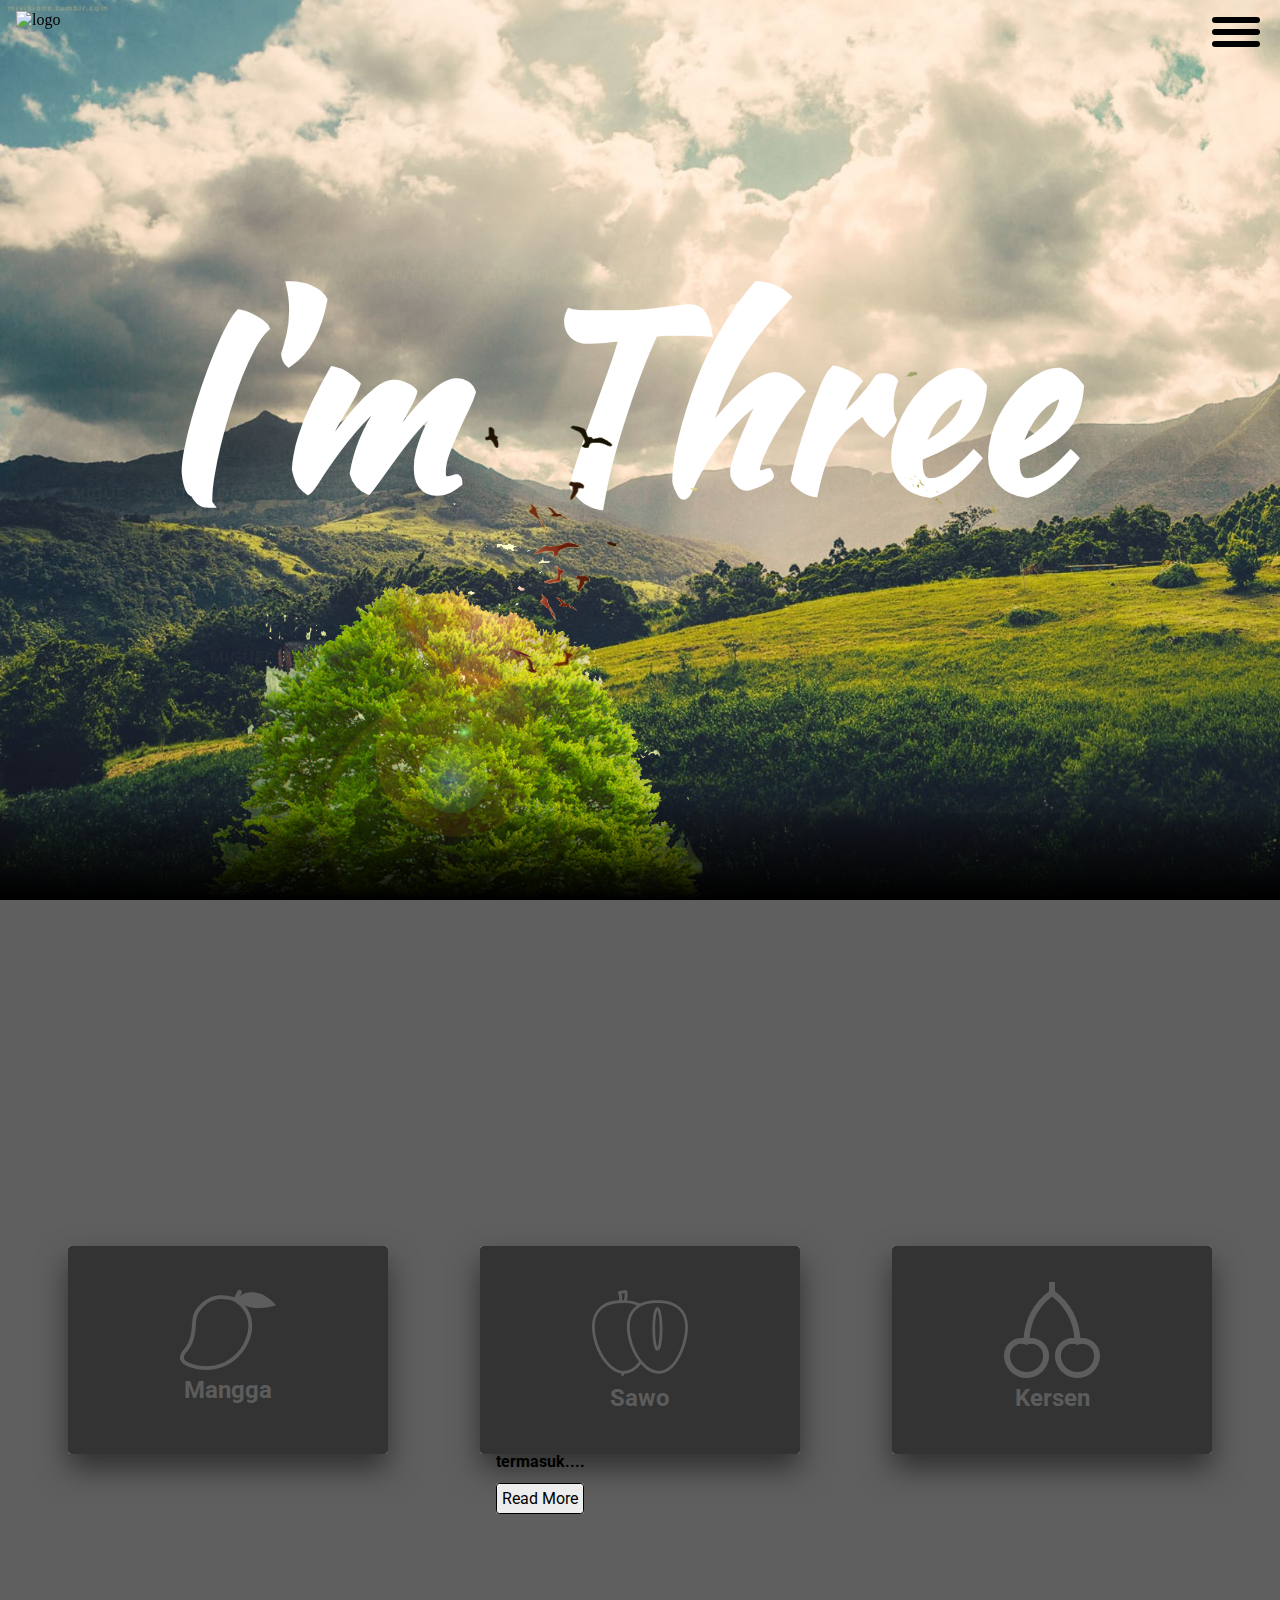
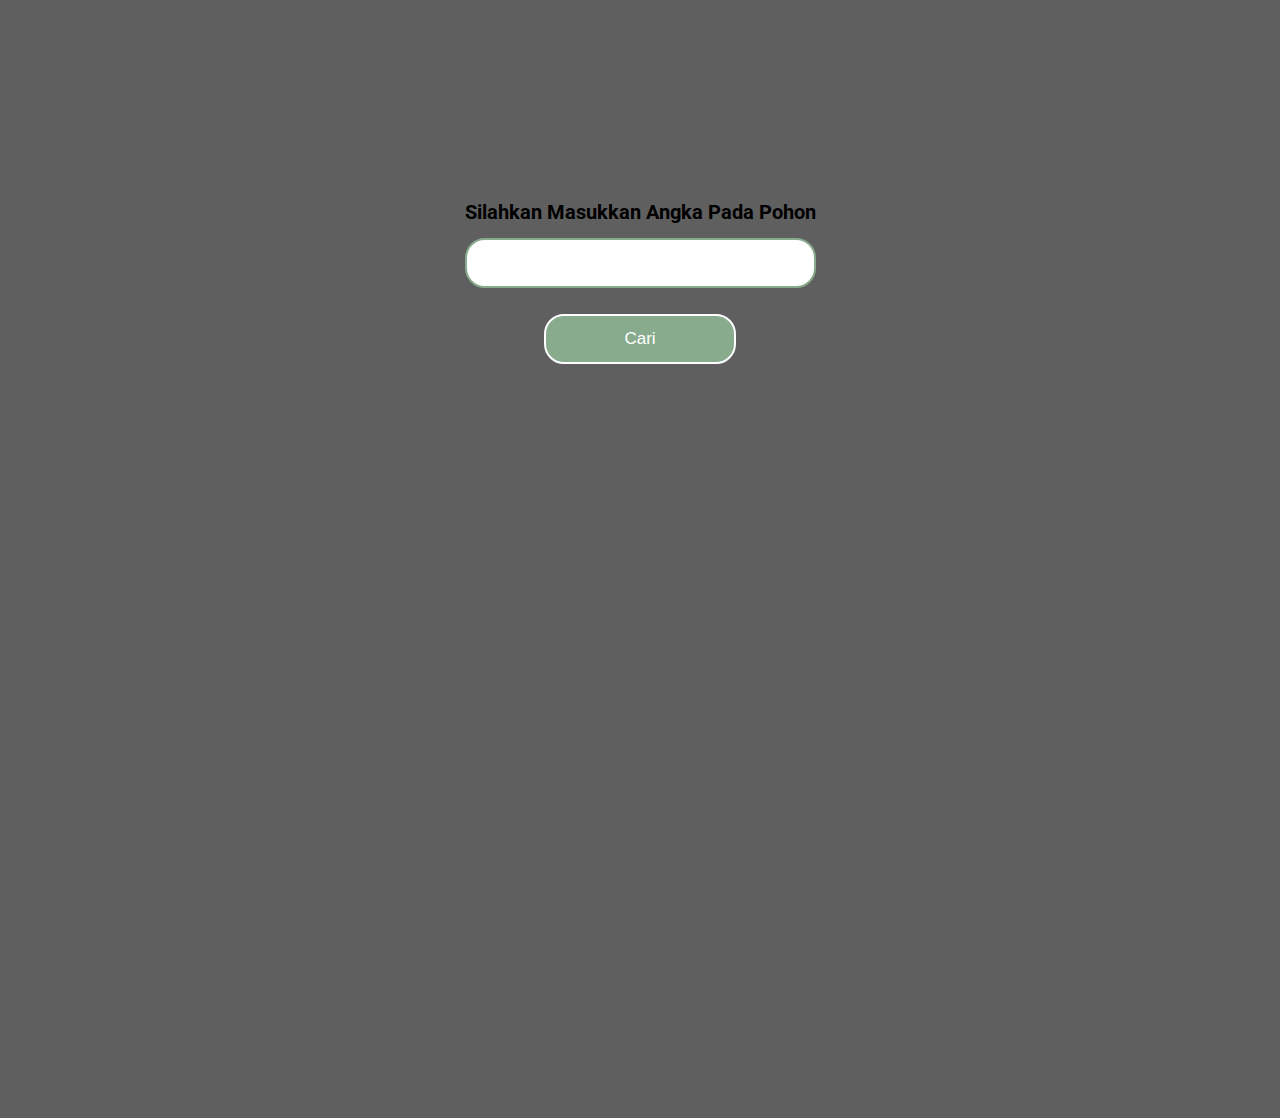
==== commit 9f956583: "perbaiki code" ====
--- a/program/index.html
+++ b/program/index.html
@@ -69,10 +69,10 @@
       </div>
     </nav>
     <header id="Home">
-      <h1 class="big-tittle translate" data-speed="0.1">3</h1>
+      <h1 class="big-tittle translate" data-speed="0.1">I'm Three</h1>
 
       <img
-        src="images/fixed.png"
+        src="images/3.png"
         class="mountain1 translate"
         data-speed="-0.30"
         alt="tree1"
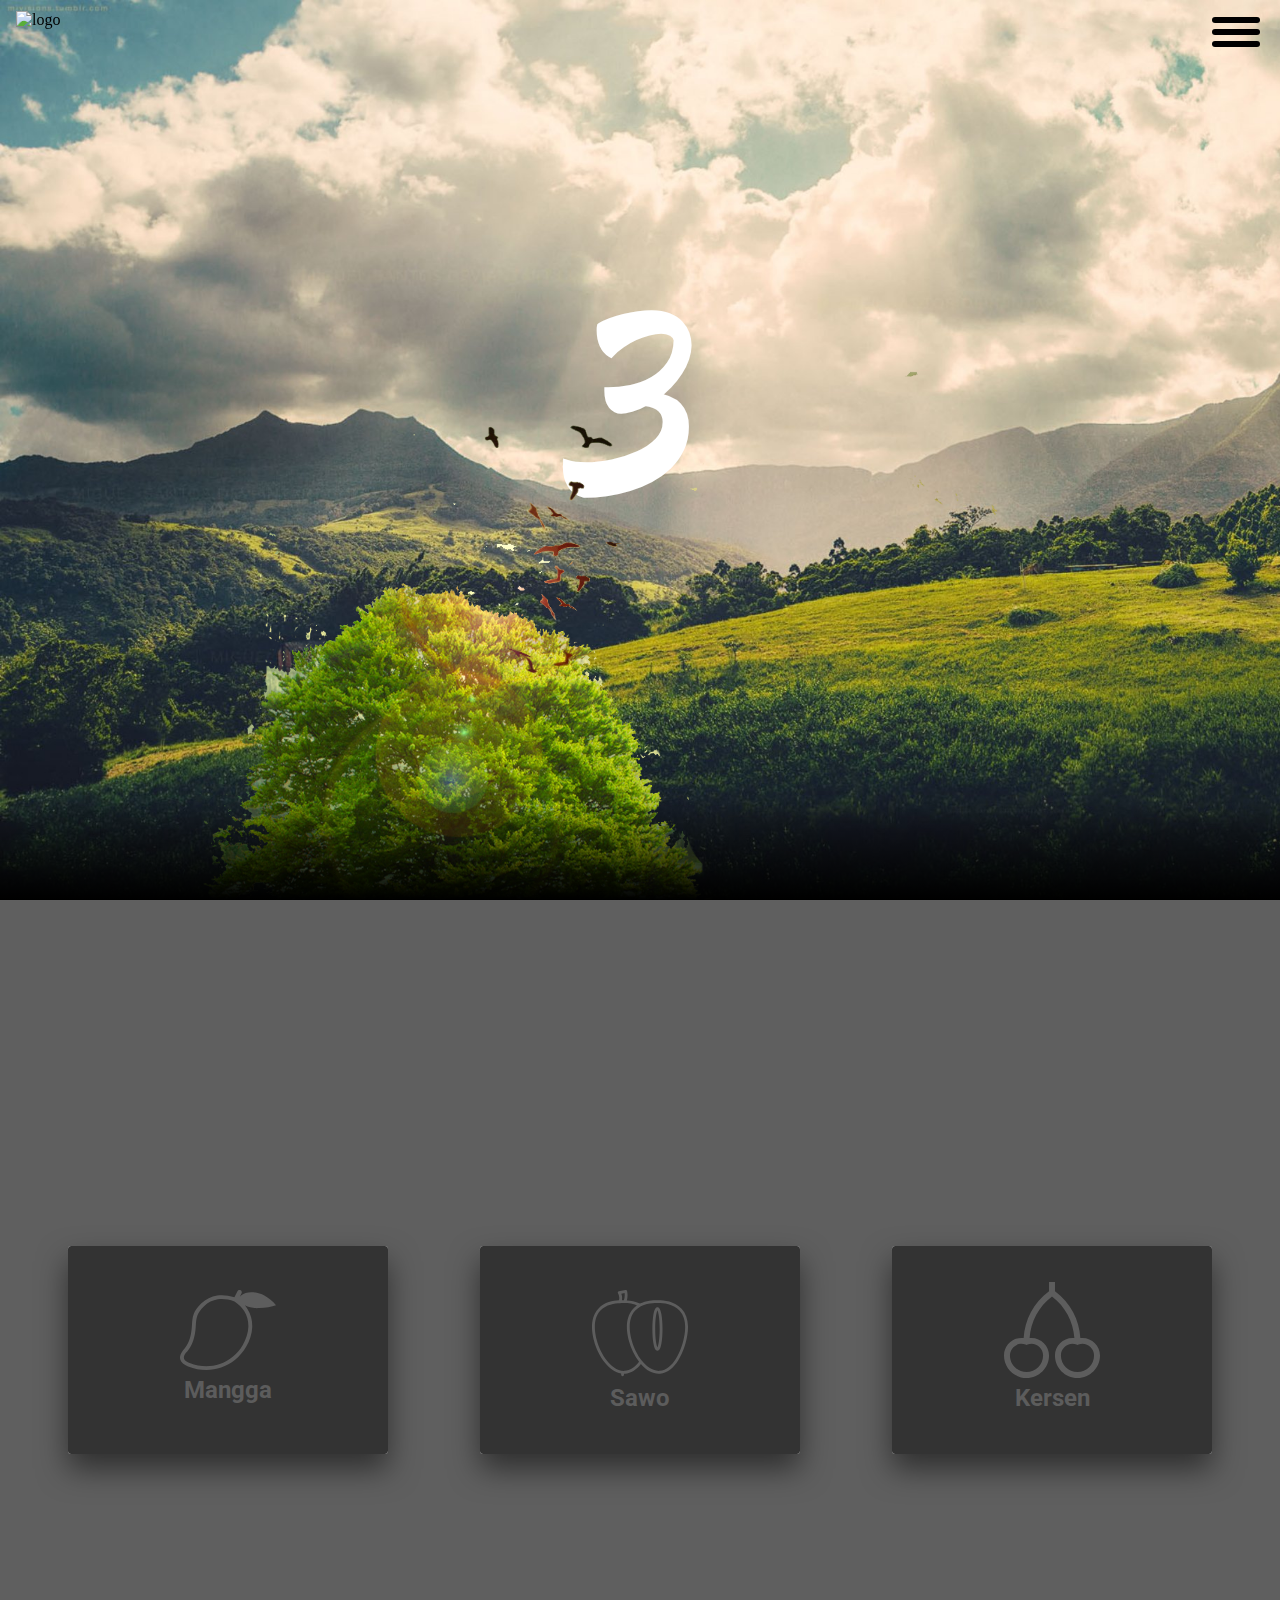
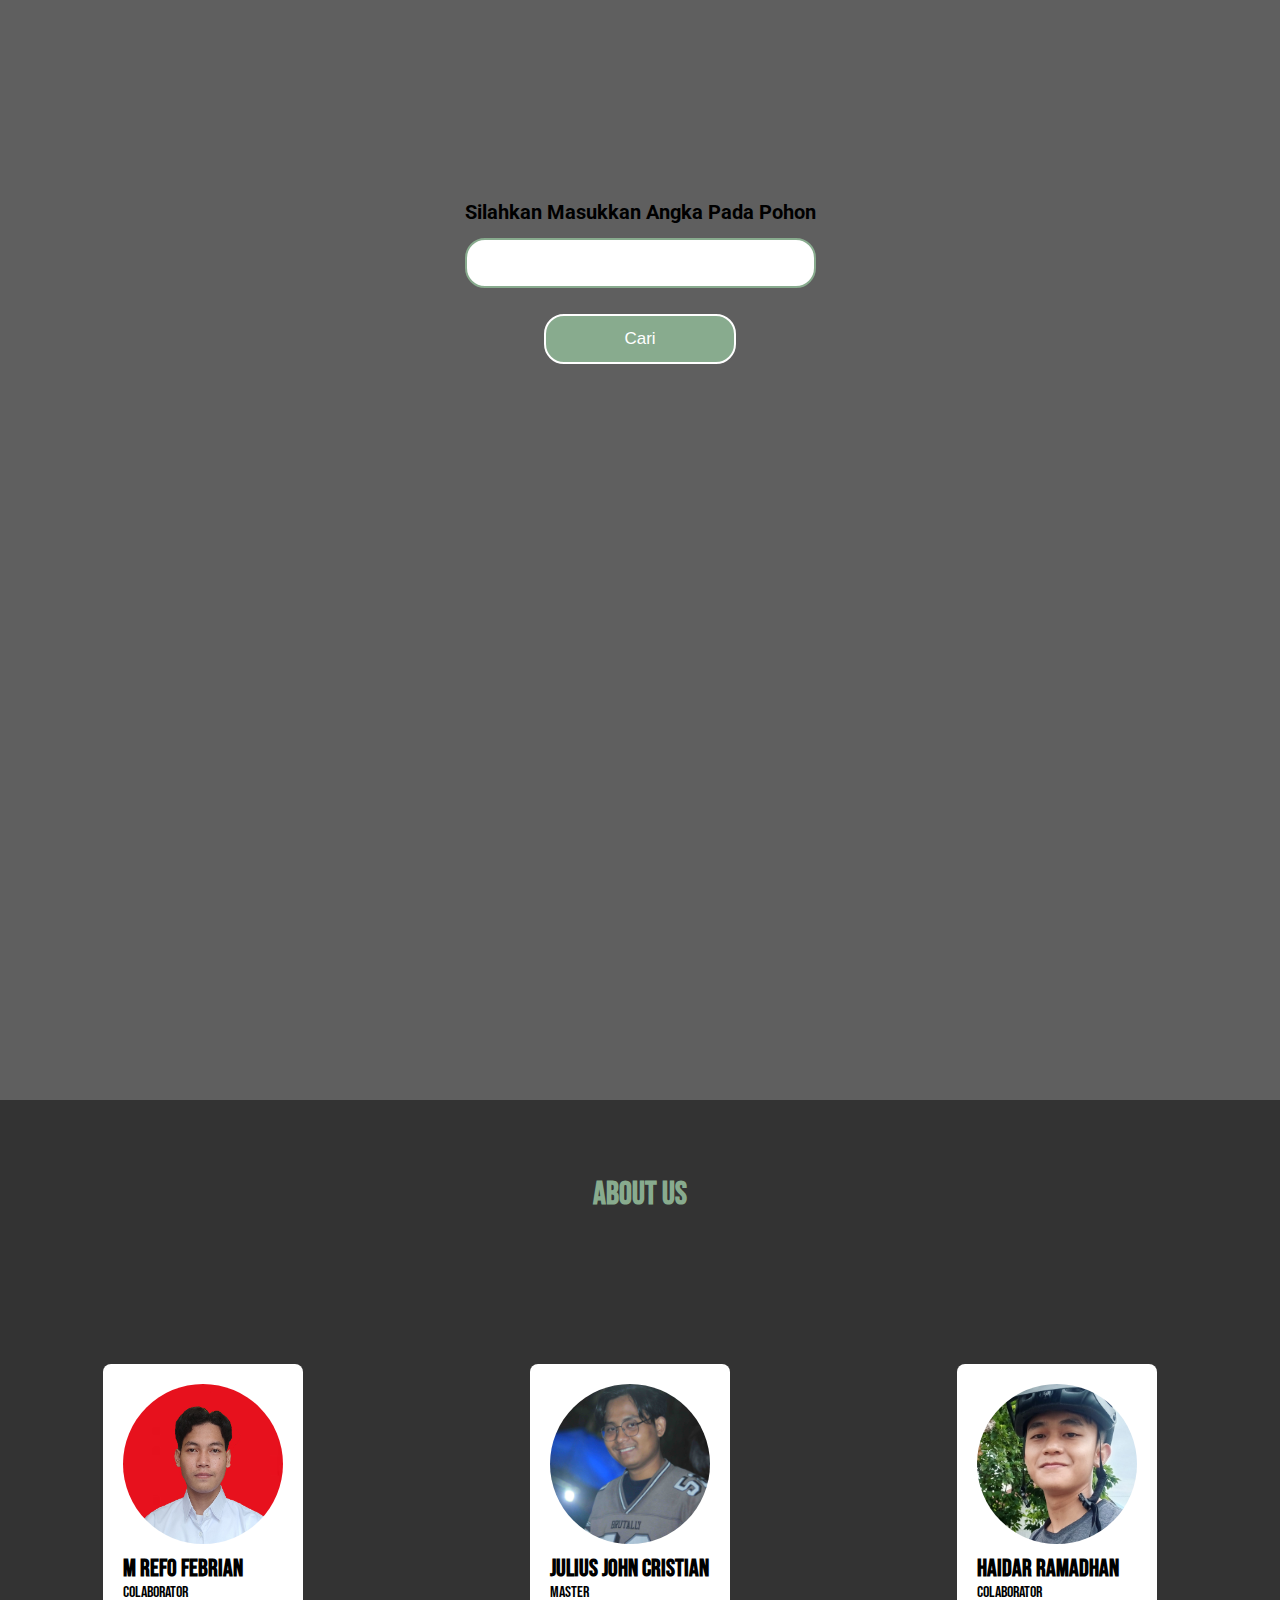
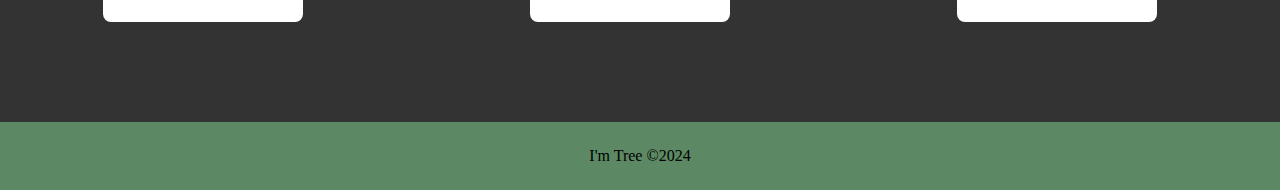
==== commit 88e56cd6: "Merge pull request #11 from cecep1407/refo" ====
--- a/program/index.html
+++ b/program/index.html
@@ -69,7 +69,7 @@
       </div>
     </nav>
     <header id="Home">
-      <h1 class="big-tittle translate" data-speed="0.1">I'm Three</h1>
+      <h1 class="big-tittle translate" data-speed="0.1">3</h1>
 
       <img
         src="images/3.png"
@@ -115,11 +115,7 @@
         <div class="face face2">
           <div class="content">
             <p>
-<<<<<<<<< Temporary merge branch 1
               Sawo manila adalah pohon buah yang berumur panjang. Pohon dan 
-=========
-              Sawo Manila adalah pohon buah yang berumur panjang. Pohon dan 
->>>>>>>>> Temporary merge branch 2
               buahnya dikenal dengan beberapa nama seperti sawo, sauh atau 
               sauh manila, atau ciku. Sawo manila merupakan tanaman buah 
               yang termasuk....
@@ -158,16 +154,39 @@
       </section>
     </section>
     
+    <section class="area_about_us">
+    <h2>About Us</h2>
+    <Section class="area_kartu_nama">
+      <section class="kartu_nama" id="kartu1">
+        <img src="/program/assets/Foto merah refo 1x1.jpg" alt="Foto refo">
+        <h2>M Refo Febrian</h2>
+        <p>Colaborator</p>
+      </section>
+    
+      <section class="kartu_nama" id="kartu2">
+        <img src="/program/assets/Foto Julius.jpg" alt="Foto Julius">
+        <h2>Julius John Cristian</h2>
+        <p>Master</p>
+      </section>
+    
+      <section class="kartu_nama" id="kartu3">
+        <img src="/program/assets/Foto Haidar.jpeg" alt="Foto Haidar">
+        <h2>Haidar Ramadhan</h2>
+        <p>Colaborator</p>
+      </section>
+    </Section>
     </section>
-    <section>
-      <a href="#Gallery" class="arrowsBody">
-        <div class="arrow"></div>
-        <div class="arrow"></div>
-        <div class="arrow"></div>
-      </a>
+    <section id="myModal" class="modal">
+      <section class="modal-content">
+        <h2 id="modalNama"></h2>
+        <p id="modalBiodata"></p>
+        <p id="modalSosmed"></p>
+      </section>
     </section>
-   
-    <section id="Contact" class="contact">
+    <footer class="area_footer">
+      <p>I'm Tree &copy;2024</p>
+    </footer>
+    <section id="Contact" class="contact" style="background-color: #5c8963;">
       <div class="row">
           <button type="submit" class="btn"></button>
       </div>
@@ -176,4 +195,4 @@
       feather.replace();
     </script>
   </body>
-</html>
+</html>--- a/program/css/main.css
+++ b/program/css/main.css
@@ -297,7 +297,7 @@
   background-color:#88AB8E;
 }
 .area_about_us{
-  height: 100vh;
+  height: 100%;
   margin: 0;
   background-color: #333;
   font-family: Bebas Neue;
@@ -316,13 +316,20 @@
   align-items: center;
 }
 .area_kartu_nama .kartu_nama{
+  display: flex;
+  flex-direction: column;
   width: 200px;
   padding: 20px;
   background-color: #fff;
-  box-shadow: 0 4px 8px rgba(254, 253, 253, 0.731);
   border-radius: 8px;
   margin-right: 20px;
+  margin-bottom: 100px;
   cursor: pointer;
+  transition: 0.5s ease;
+}
+.area_kartu_nama .kartu_nama:hover{
+  box-shadow: 0 6px 12px #5c8963;
+  scale: 1.2;
 }
 .area_kartu_nama .kartu_nama img {
   width: 100%;
@@ -342,18 +349,25 @@
 }
 .modal-content {
   font-family: Bebas Neue;
-  color: black;
-  background-color: #fff;
+  color: white;
+  background-color: #88AB8E;
   padding: 20px;
   border-radius: 8px;
   max-width: 400px;
   text-align: center;
 }
 .close {
+  font-size: larger;
   position: absolute;
   top: 10px;
-  right: 10px;
+  left: 10px;
   cursor: pointer;
+}
+.area_footer{
+  height: 50px;
+  background-color: #5c8963;
+  padding-top: 25px;
+  text-align: center;
 }
 
 @media (min-width: 1440px) {
@@ -490,12 +504,17 @@
   .navbar .container a span {
     font-size: 0.78em;
   }
-}
-@media (max-width: 630px) {
-  .aboutMe {
-    font-size: 70%;
-  }
-}
+  .area_kartu_nama {
+    flex-direction: column;
+    align-items: center;
+  }
+
+  .kartu_nama {
+    margin-right: 0;
+    margin-bottom: 20px;
+  }
+}
+
 @media (max-width: 540px) {
   .navbar .container a:after {
     content: "";
@@ -508,6 +527,8 @@
   }
   .navbar .img {
     left: 100%;
+  }
+  
 }
 @media (max-width: 500px) {
   header .big-tittle {
@@ -565,4 +586,12 @@
     width: 50px;
     height: 27px;
   }
-}}+  .area_qr .area_input_qr .lbl_qr{
+    margin-left: 5%;
+    font-size: 15px;
+  }
+  .area_qr .area_btn_qr .btn_qr{
+    height: 30px;
+    font-size: 14px;
+  }
+}